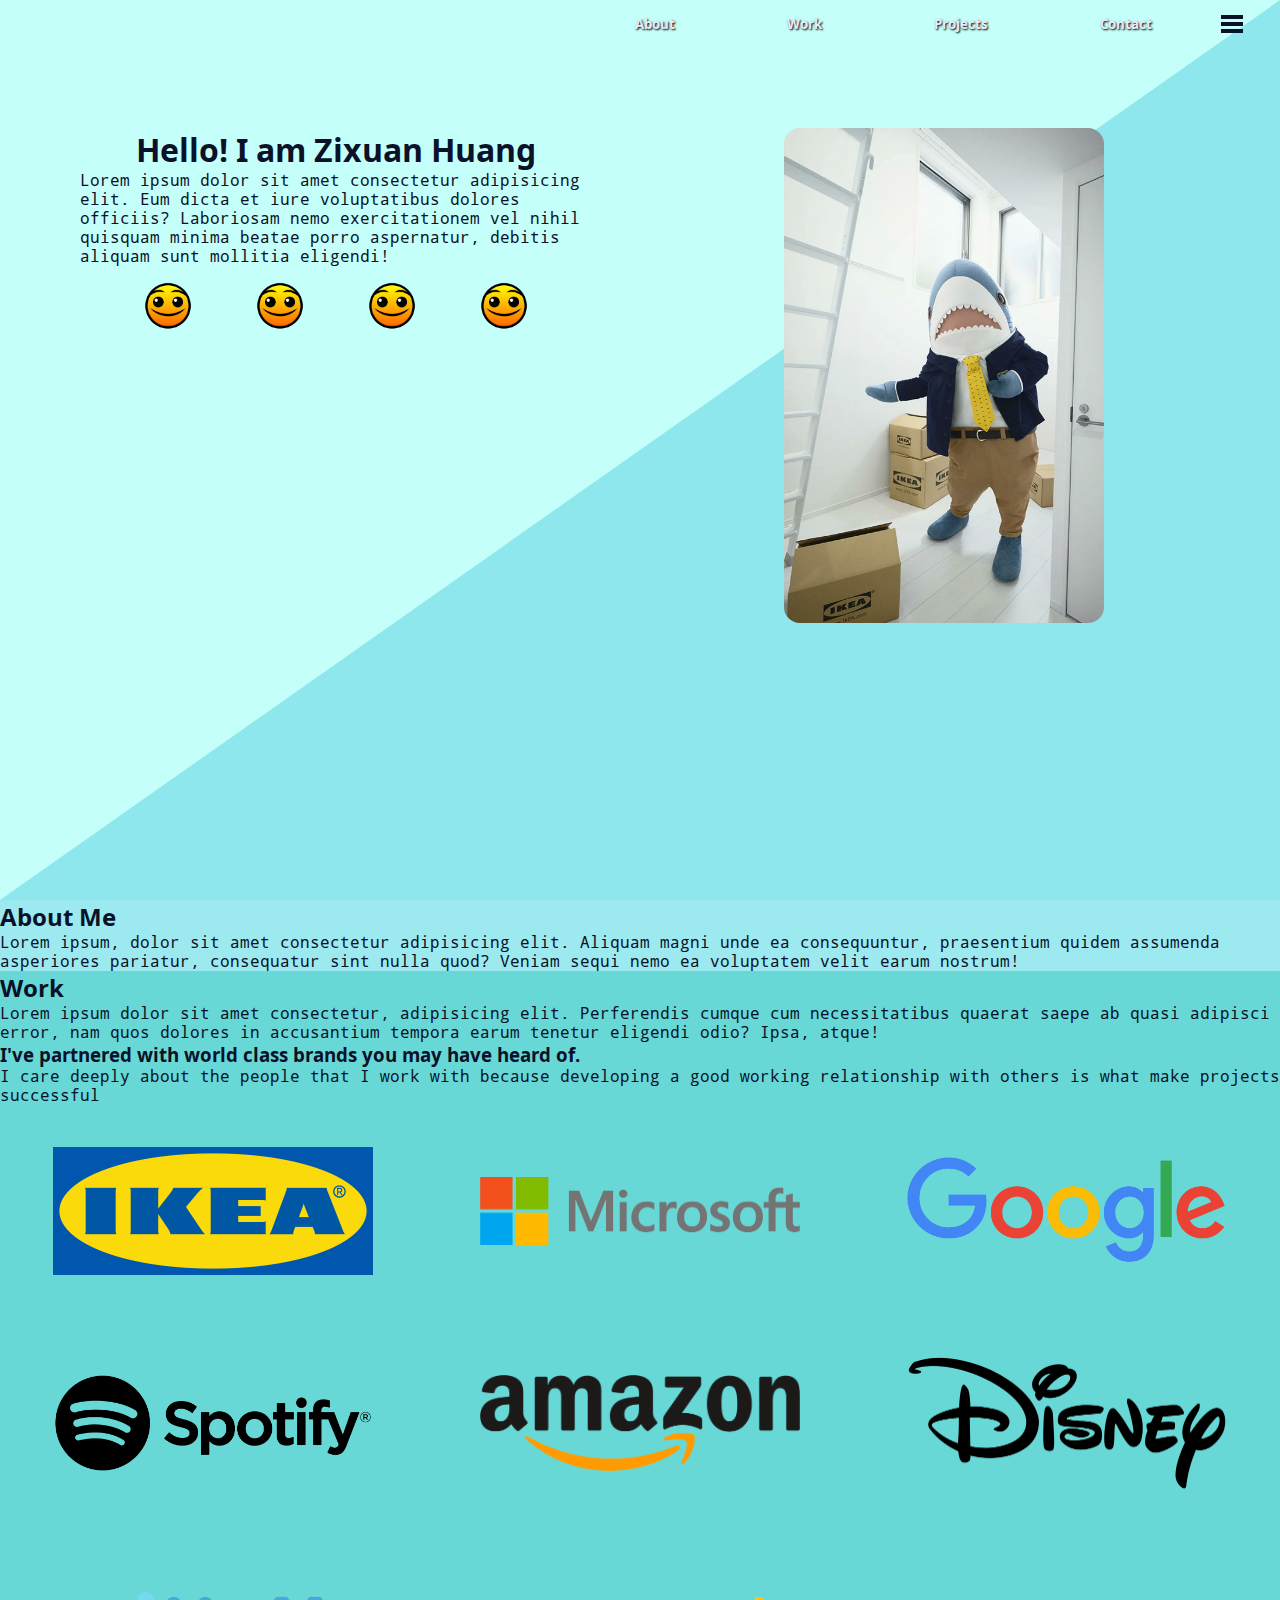
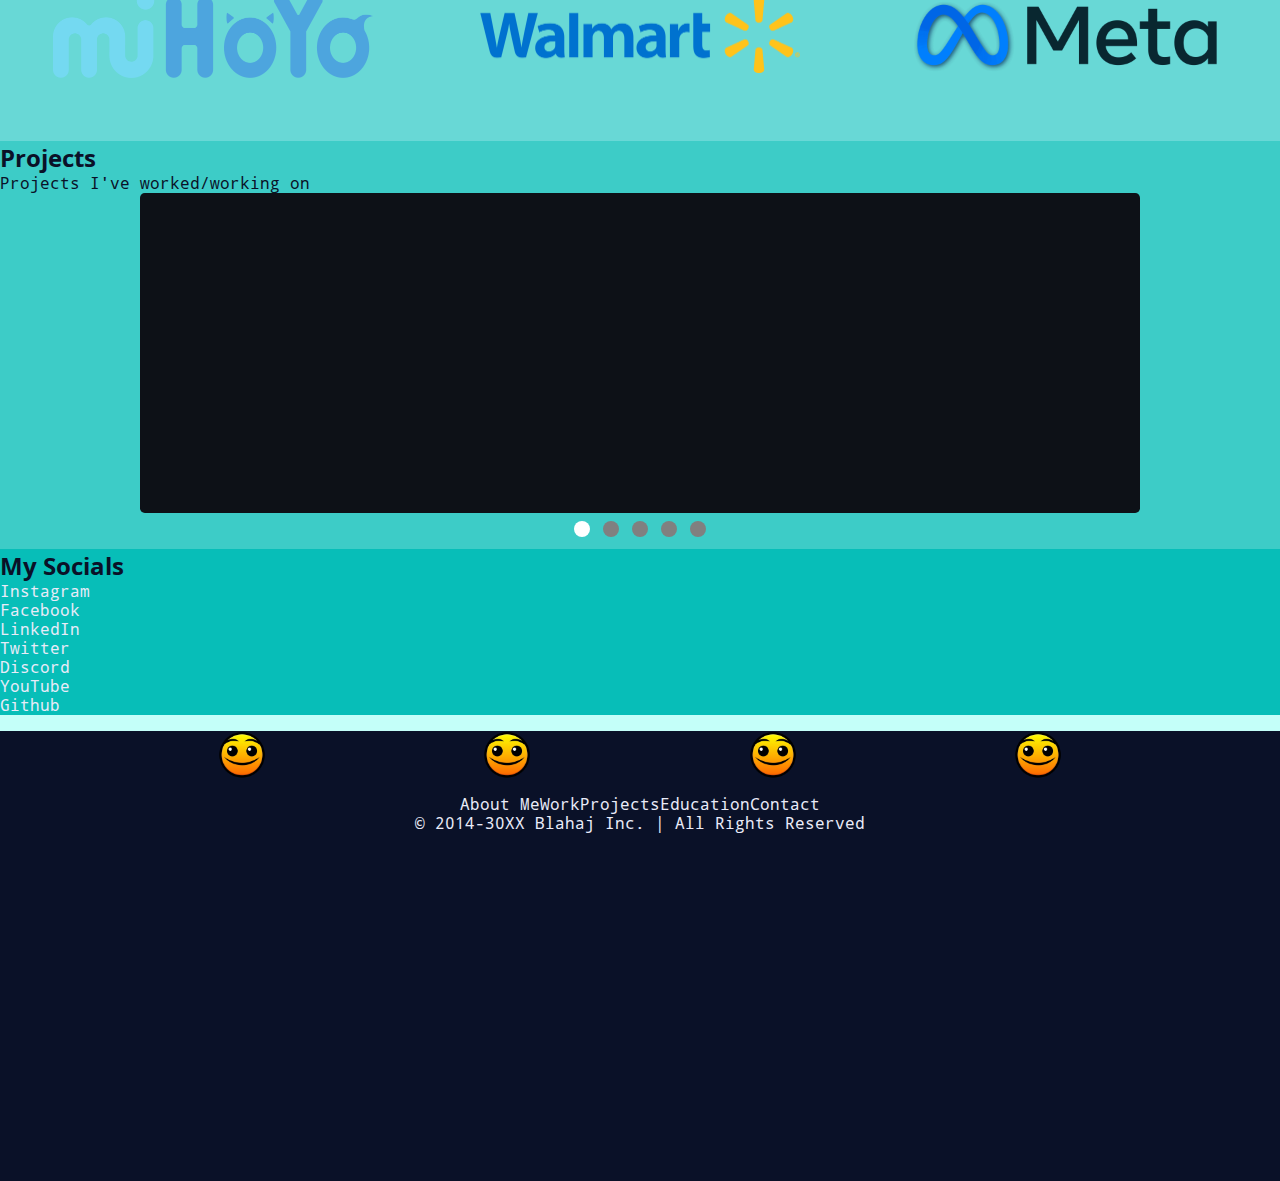
==== index.html @ 92b616e6 "fixed mobile github slider" ====
<!DOCTYPE html>
<html lang="en">
<head>
  <meta charset="UTF-8">
  <meta name="viewport" content="width=device-width, initial-scale=1.0">
  <title>Portfolio</title>
  <link rel="stylesheet" href="style.css">
  <link rel="stylesheet" href="github.css">

</head>

<body>

  <nav class="mobile-menu">

    <a class="active" href="" onclick="return false">Main Page</a>
    <a href="profile.html">About Me</a>
    <a href="">Work</a>
    <a href="projects.html">Projects</a>
    <a href="">Education</a>
    <a href="temporary.html">Contact</a>

  </nav>

  <div class="triangle-container">
  
    <nav>
      <nav class="scroll-nav">
        <button onclick="scrollAbout()">About</button>
        <button onclick="scrollWork()">Work</button>
        <button onclick="scrollProjects()">Projects</button>
        <button onclick="scrollContact()">Contact</button>
      </nav>
    
      <div class="hamburger-container">
        <button class="hamburger">
          <div class="bar"></div>
        </button>
      </div>
   </nav>

  <main>

    <article>

      <section class="start-page">
        <div>      
          <h1 id="test">Hello! I am Zixuan Huang</h1>
          <p>Lorem ipsum dolor sit amet consectetur adipisicing elit. Eum dicta et iure voluptatibus dolores officiis? Laboriosam nemo exercitationem vel nihil quisquam minima beatae porro aspernatur, debitis aliquam sunt mollitia eligendi!</p>

          <ul class="socials-main">
            <li>
              <img src="assets/600x600.png" alt="placeholder">
            </li>
            <li>
              <img src="assets/600x600.png" alt="placeholder">
            </li>
            <li>
              <img src="assets/600x600.png" alt="placeholder">
            </li>
            <li>
              <img src="assets/600x600.png" alt="placeholder">
            </li>
          </ul>

        </div>

        <div>
          <img src="assets/1100x1700.jpg" alt="Me" class="me-photo">
        </div>

      </section>

    </article>

    </div>
    
    <article>

    <section class="about-me-section" id="about">
      <h2>About Me</h2>
      <p>Lorem ipsum, dolor sit amet consectetur adipisicing elit. Aliquam magni unde ea consequuntur, praesentium quidem assumenda asperiores pariatur, consequatur sint nulla quod? Veniam sequi nemo ea voluptatem velit earum nostrum!</p>
    </section>

    <section class="work-section" id="work">
      <div>
        <h2>Work</h2>
        <p>Lorem ipsum dolor sit amet consectetur, adipisicing elit. Perferendis cumque cum necessitatibus quaerat saepe ab quasi adipisci error, nam quos dolores in accusantium tempora earum tenetur eligendi odio? Ipsa, atque!</p>        
      </div>

      <div class="partners">
        <div>
        <h3>I've partnered with world class brands you may have heard of.</h3>
        <p>I care deeply about the people that I work with because developing a good working relationship with others is what make projects successful</p>          
        </div>
        <div class="partner-box">
          <a href=""><img src="assets/partnercompanies/Ikea_logo.svg.png" alt="IKEA"></a>
          <a href=""><img src="assets/partnercompanies/Microsoft_logo_(2012).svg.png" alt="Microsoft"></a>
          <a href=""><img src="assets/partnercompanies/Google_2015_logo.svg.png" alt="Google"></a>
          <a href=""><img src="assets/partnercompanies/Spotify_Logo_CMYK_Black.png" alt="Spotify"></a>
          <a href=""><img src="assets/partnercompanies/amazon-logo-1.png" alt="Amazon"></a>
          <a href=""><img src="assets/partnercompanies/Disney_wordmark.svg.png" alt="Disney"></a>
          <a href=""><img src="assets/partnercompanies/MiHoYo.svg.png" alt="Mihoyo"></a>
          <a href=""><img src="assets/partnercompanies/Walmart_logo.svg.png" alt="Walmart"></a>
          <a href=""><img src="assets/partnercompanies/Meta-Logo.png" alt="Meta"></a>
        </div>
      </div>
    </section>

    <section class="projects-section" id="projects">
      <h2>Projects</h2>
      <p>Projects I've worked/working on</p>

      <div class="carousel-slider">

        <div class="slide">
          <div class="github" github-repository="zushiiz/Hang-man"></div>
        </div>
        <div class="slide">
          <div class="github" github-repository="zushiiz/Projekt-Vecka"></div>
        </div>
        <div class="slide">
          <div class="github" github-repository="zushiiz/Ceaser-Cipher"></div>
        </div>
        <div class="slide">
          <div class="github" github-repository="zushiiz/Portfolio"></div>
        </div>
        <div class="slide">
          <div class="github" github-repository="EbookFoundation/free-programming-books"></div>
        </div>      
      </div>
  
        <div class="dot-container">
          <span class="dot"></span>
          <span class="dot"></span>
          <span class="dot"></span>
          <span class="dot"></span>
          <span class="dot"></span>
        </div>

    </section>

    <section class="socials-section" id="contact">
      <h2>My Socials</h2>
      <ul>
        <li><a href="">Instagram</a></li>
        <li><a href="">Facebook</a></li>
        <li><a href="">LinkedIn</a></li>
        <li><a href="">Twitter</a></li>
        <li><a href="">Discord</a></li>
        <li><a href="">YouTube</a></li>
        <li><a href="">Github</a></li>
      </ul>
    </section>

    </article>

  </main> 

  <footer>

      <ul class="socials-main">
        <li>
          <img src="assets/600x600.png" alt="placeholder">
        </li>
        <li>
          <img src="assets/600x600.png" alt="placeholder">
        </li>
        <li>
          <img src="assets/600x600.png" alt="placeholder">
        </li>
        <li>
          <img src="assets/600x600.png" alt="placeholder">
        </li>
      </ul>

    <div class="footer-links">   
        <a href="">About Me</a>
        <a href="">Work</a>
        <a href="">Projects</a>
        <a href="">Education</a>
        <a id="no-border">Contact</a>
    </div>

    <div>
      <p>© 2014-30XX Blahaj Inc. | All Rights Reserved</p>
    </div>

  </footer>
  
  <script src="script.js" defer></script>
  <script src="github.js" defer></script>

</body>

</html>
---- style.css ----
:root{

  --bg-color: #e9ebf8;
  --primary-text: #0a1128;

  --secondary-text:#e9ebf8;;

  --first-section:#c4fff9;
  --second-section:#9ceaef;
  --third-section:#68d8d6;
  --fourth-section:#3dccc7;
  --fifth-section:#07beb8;

  --footer-color:var(--primary-text);



  --shadow:1px 1px 2px black;

}

@font-face{
  font-family:"nofex";
  src: url(assets/nofex/Nofex.otf);
}

@font-face{
  font-family:"noto-mono";
  src: url(assets/noto-mono/NotoMono-Regular.ttf);
}

@font-face{
  font-family:"noto-sans-bold";
  src: url(assets/noto-sans/NotoSans-Bold.ttf);
}

html{
  font-family:"noto-mono", "Times New Roman", Times, serif;
}

h1, h2, h3{
  font-family:"noto-sans-bold", "Times New Roman", Times, serif;
  margin: 0;
  padding: 0;
}

p{
  margin: 0;
  padding: 0;
}

/*mobile hamburger*/
.mobile-menu{
  position: fixed;
  right: -200%;
  height: 100vh;
  width: 15vw;
  display: block;
  background-color: var(--bg-color);
  padding-top: 20vh;
  transition: 0.4s;
  z-index: 10;

}

.mobile-menu.is-active{
  right: 0;
}

.mobile-menu a{
  display: block;
  margin: 0 auto;
  text-align: center;
  margin-bottom: 1em;
  padding: 1em 3em;
  background-color: var(--primary-text);
  width: 100%;
  max-width: 4rem;

  text-decoration:none;
}

.hamburger-container{
  display: flex;
  justify-content: center;
  align-items: center;
  width: 3rem;
  height: 3rem;
  right: 0;
  z-index: 11;
}

.hamburger{
display: flex;
flex-direction: column;
width: 2.5em;
min-width: 2.5em;
appearance: none;
background: none;
outline: none;
border: none;
cursor: pointer;
align-items: center;
}

.hamburger .bar, .hamburger:after, .hamburger:before{
content: '';
display: block;
width: 100%;
height: 0.3em;
margin: 0.1em;
background-color:var(--primary-text);
transition: 0.4s;
}

.hamburger.is-active:before{
  transform: translateY(0.51em) rotate(-45deg);
}

.hamburger.is-active .bar{
  opacity: 0;
}

.hamburger.is-active:after{
transform: translateY(-0.51em) rotate(45deg);
}
/*endofham*/

body{
  padding:0;
  margin:0;
  background-color: var(--first-section);
  color: var(--primary-text);
}

a{
  color: var(--secondary-text);
  text-decoration: none;
}

ul{
  list-style-type:none;
  margin: 0;
  padding: 0;
}

.socials-main{
  display: flex;
  justify-content: space-evenly;
  width: 100%;
  margin: 1em 0;
  padding: 0;
}

.scroll-nav{
  display:flex;
  flex-direction: row;
  justify-content: space-evenly;
}

.scroll-nav button{
  background: none;
	border: none;
	padding: 0;
	cursor: pointer;
  text-shadow:var(--shadow);
  color: var(--secondary-text);
  font-family:"noto-sans-bold", "Times New Roman", Times, serif;
}

footer div{
  display: flex;
  justify-content: center;
  color: var(--secondary-text);
}

.about-me-section{
  background-color: var(--second-section);
}

.me-photo, .slide img{
  border-radius: 1em;
}

.work-section{
  background-color: var(--third-section);
}

.projects-section{
  background-color: var(--fourth-section);
}

.socials-section{
  background-color: var(--fifth-section);
}

footer{
  height: 50vh;
  background-color:var(--footer-color);
}

.partner-box{
  display: grid;
  grid-template-columns: 1fr 1fr 1fr;
  grid-template-rows: 1fr 1fr 1fr;
  align-items: center;
}

.partner-box a{
  padding: 1em;
}

.partner-box img{
  width: 100%;
}

img{
  display:block;
  width:100%;
  max-width:20rem;
  margin: 0 auto;
}

.socials-main img{
  width: 3rem;
}

/*phone*/
@media only screen and (max-width: 800px) {
  body{
    display: grid;
    grid-template-rows: auto;
  }

  .mobile-menu{
    width: 100%;
  }

  .left, .right{
    display: none;
  }

  article > section{
    padding: 3rem;
    padding-bottom:2rem;
  }

  .hamburger-container{
    position: fixed;
    margin-right: 1rem;
    margin-top: 2rem; 
  }

  .scroll-nav{
    padding: 2em 0 0 1em;
  }

  body nav{
    display: grid;
    grid-template-columns: 80% 20%;
  }

  footer{
    display: flex;
    flex-direction: column;
    justify-content: center;
    padding: 2rem;
    height: auto;
  }

  footer p{
    font-size: 0.8em;
    text-align: center;
  }

  .footer-links{
    margin:1em 0 3em 0;
    display: flex;
    justify-content: center;
    flex-wrap: wrap;
    max-width: 98vw;
  }

  .footer-links a{
    padding: 0.5em 1em;
    border-right: 1px solid var(--secondary-text);
  }

  #no-border{
    border: none;
  }
}

/*desktop*/
@media only screen and (min-width: 800px){

  .triangle-container > nav{
    display: flex;
    justify-content: flex-end;
  }
  
  nav button{
    margin: 0 3.5rem;
  }

  .hamburger-container{
    margin-right:1.5rem;;
  }

  .start-page{
    display: grid;
    grid-template-columns: 1fr 1fr;
    padding: 2rem;
    overflow: hidden;
  }

  .start-page > div{
    display: flex;
    flex-direction: column;
    align-items: center;
    z-index: 2;
    padding: 3em;
  }

  .triangle-container{
    height: 100vh;
  }
  
  .triangle-container::after{
    z-index: -1;
    content: '';
    position: absolute;
    left: 0;
    top: 0;
    width:100%;
    height: 100vh;

    background-color:#8DE7ED;
    clip-path: polygon(100% 0, 100% 100%, 0 100%);
  }
  
}

/* carousel stuff*/
.carousel-slider{
  max-width: 1000px;
  position: relative;
  margin: auto;
  overflow: hidden;
}

.carousel-slider *{
  box-sizing: border-box;
}

.slide{
  display: none;
  transition: opacity 0.5 ease;
  
}

.carousel-slider img {
  vertical-align: middle;
}

.slider-text{
  color: #f2f2f2;
  font-size: 15px;
  padding: 8px 12px;
  position: absolute;
  bottom: 8px;
  width: 100%;
  text-align: center;
}

.dot-container{
  text-align: center;
}

.dot{
  cursor: pointer;
  height: 1rem;
  width: 1rem;
  margin: 0.5rem 0.1rem;
  background-color: gray;
  border-radius: 50%;
  display: inline-block;
}

.active{
  background-color: white;
}
---- github.css ----
.github {

  height: 20rem;

  display: grid;
  grid-template-columns: 1fr 1fr;
  grid-template-rows: 1fr 1fr 4rem;

  background-color: #0d1117;
  color: #e6edf3;
  
  padding: 1rem;
  border-radius: 0.3rem;
}

.github a {
  text-decoration: none;
  color: inherit;
  grid-column: 2;
}

.github svg {
  fill: currentColor;

  margin: 0 0.2rem 0 1rem;
}

.popularity{
  grid-row: 3;
  grid-column: 2;

  display: flex;
  flex-wrap: wrap;
  justify-content: center;
  align-items: center;
}

.information{
  grid-row: 3;
  grid-column: 1;

  display: grid;
  grid-template-columns: 1fr 1fr;
  grid-template-rows: 1fr 1fr;
}

.information svg{
  grid-row:2;
  grid-column: 2;
}

.information p{
  grid-column: 1;
}


.description{
  grid-row: 2;
  grid-column: 1 / span 2;
  margin: 1rem 0;
}

.user{
  grid-column: 1 / span 2;
  display: grid;
  grid-template-columns: 1fr 1fr;
}

.github img {
  min-width: 4rem;
  max-width: 7rem;
  border-radius: 100px;

  object-fit: contain;

  grid-row: 1 / span 2;
  display: block;
  align-self: center;
}
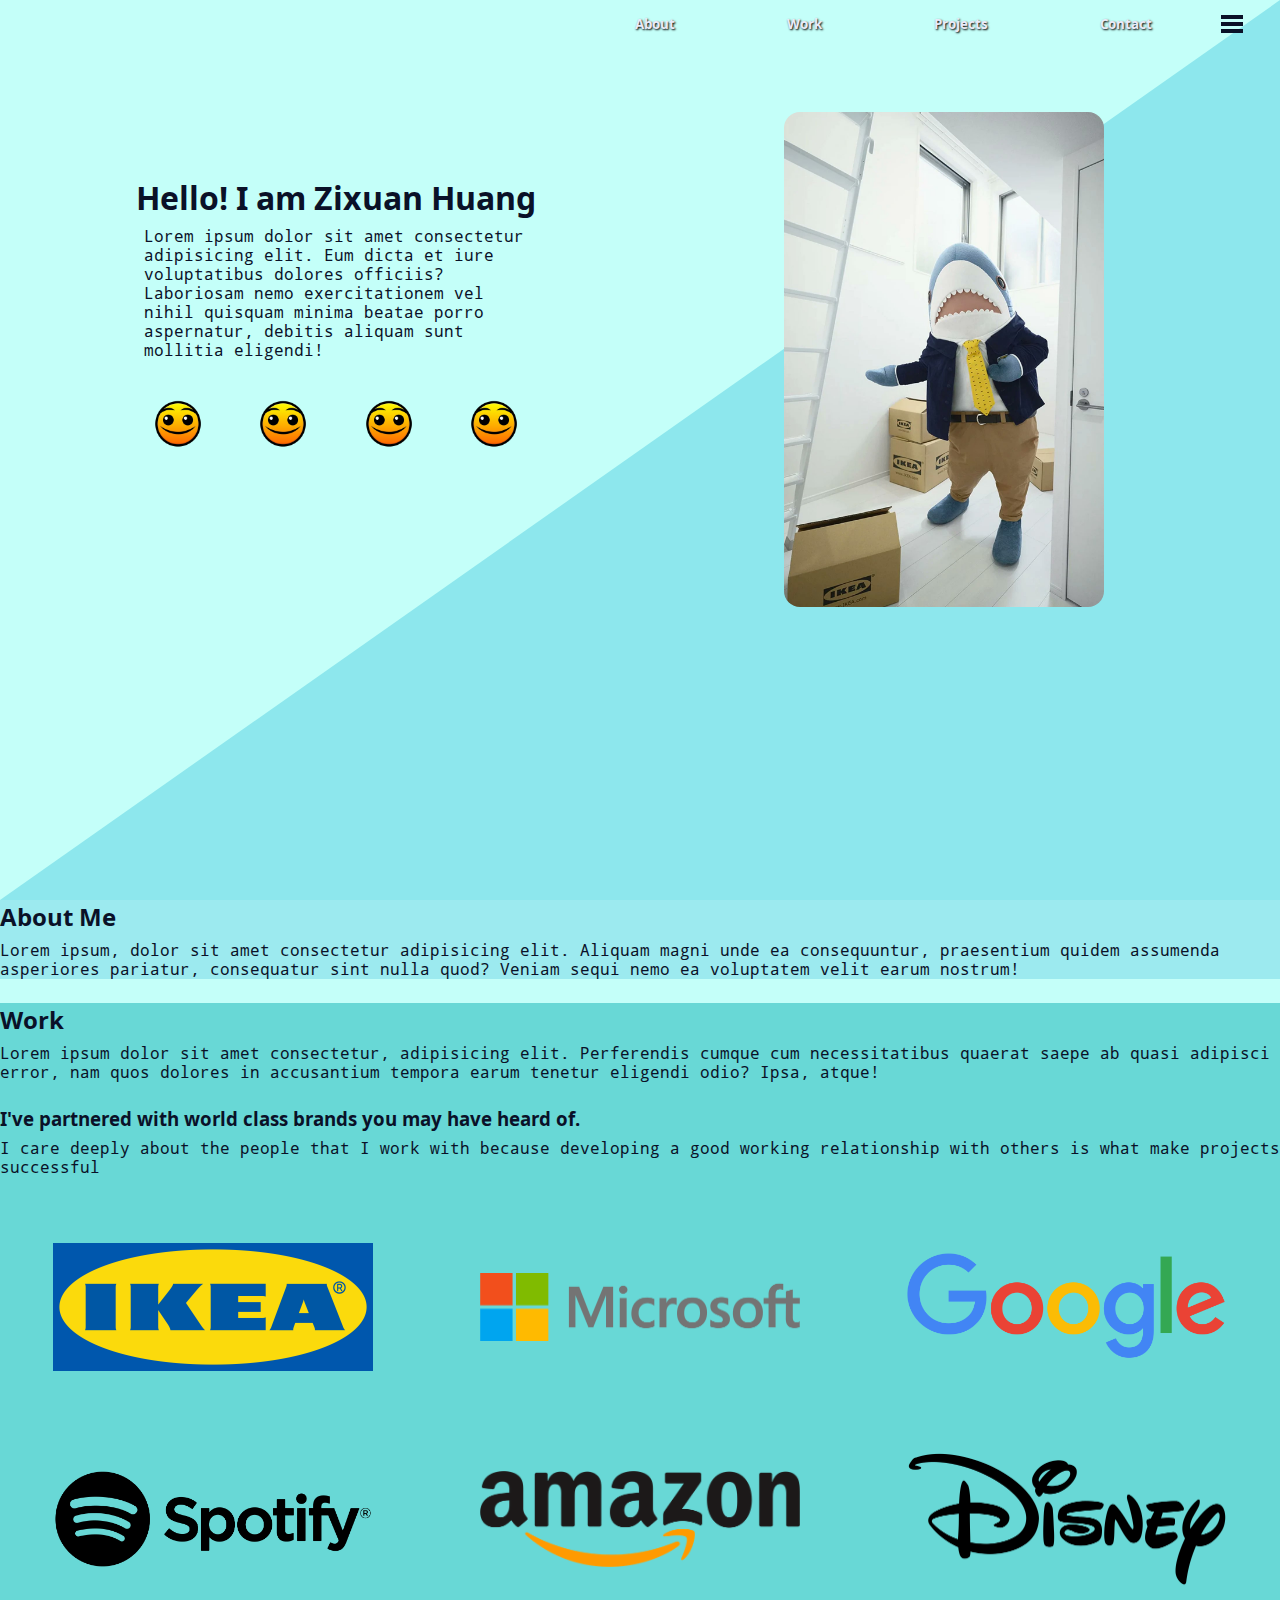
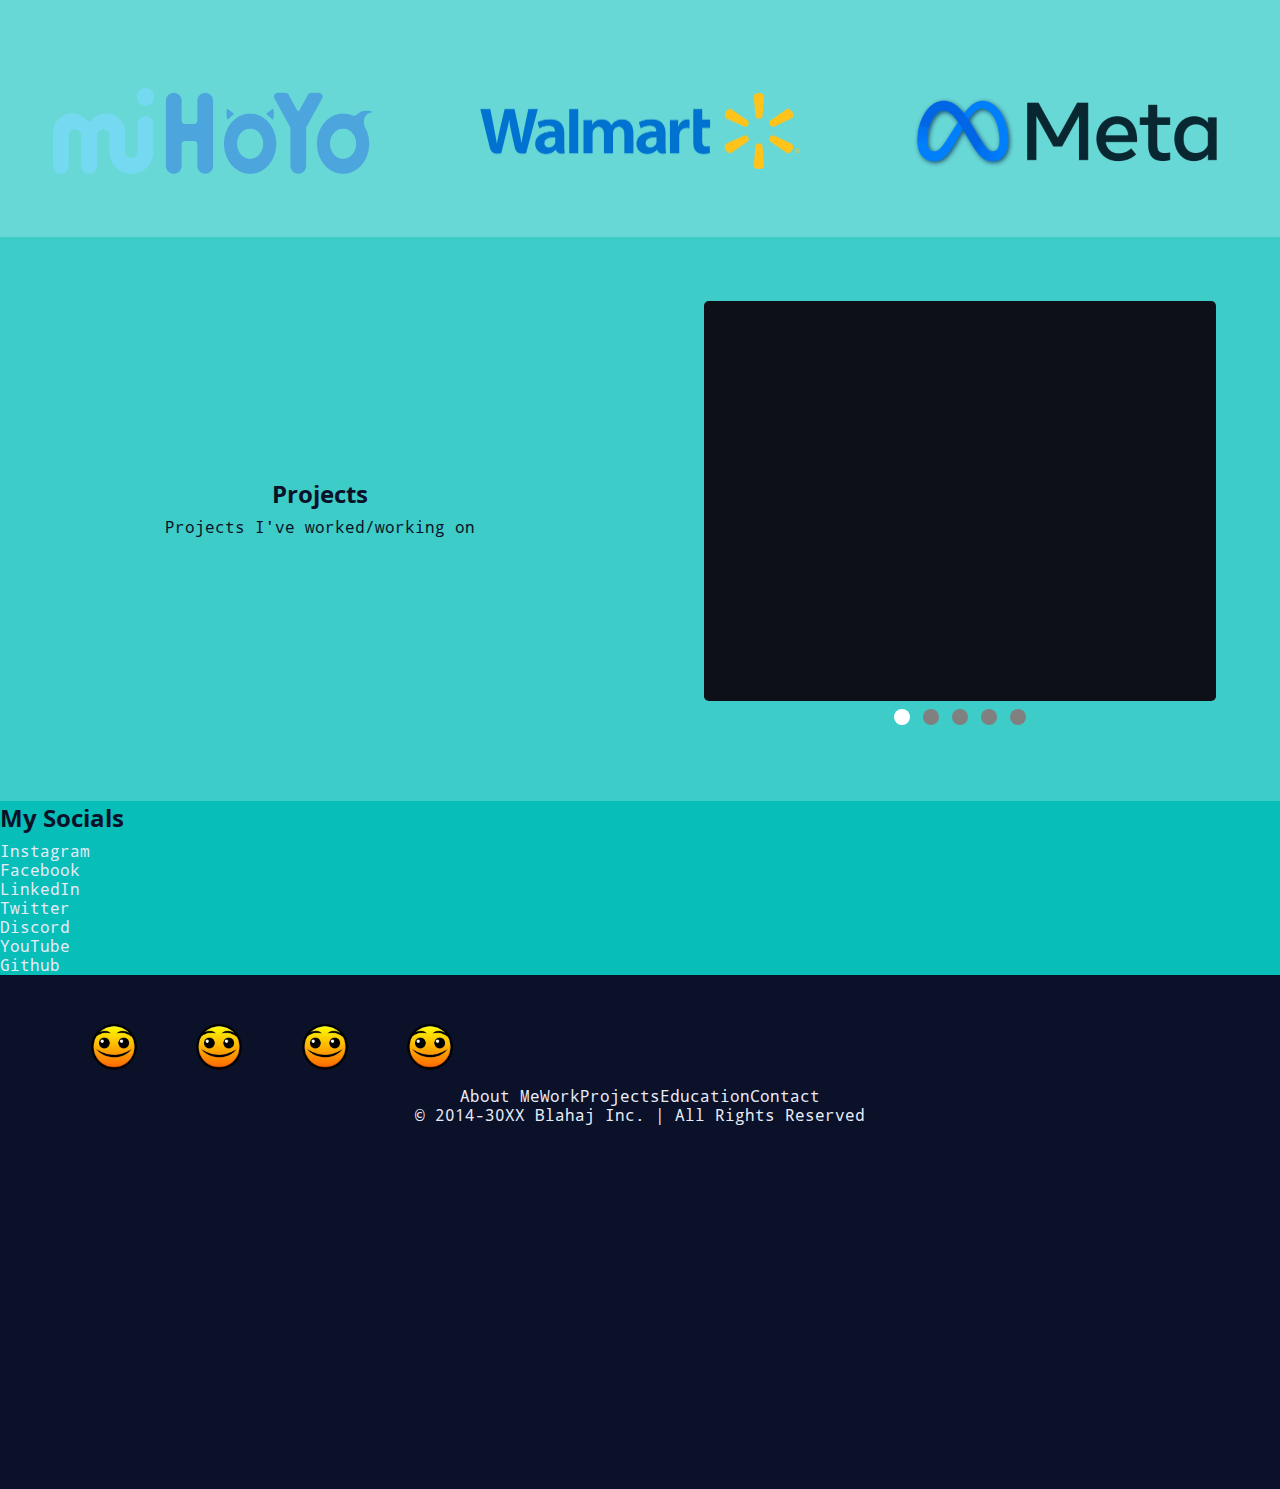
==== commit 55ff2bea: "finished github slider" ====
--- a/index.html
+++ b/index.html
@@ -62,12 +62,9 @@
               <img src="assets/600x600.png" alt="placeholder">
             </li>
           </ul>
-
         </div>
 
-        <div>
           <img src="assets/1100x1700.jpg" alt="Me" class="me-photo">
-        </div>
 
       </section>
 
@@ -108,27 +105,31 @@
     </section>
 
     <section class="projects-section" id="projects">
+
+      <div class="projects-text">
       <h2>Projects</h2>
       <p>Projects I've worked/working on</p>
+      </div>
 
+      <div>
       <div class="carousel-slider">
 
-        <div class="slide">
-          <div class="github" github-repository="zushiiz/Hang-man"></div>
+          <div class="slide">
+            <div class="github" github-repository="zushiiz/Hang-man"></div>
+          </div>
+          <div class="slide">
+            <div class="github" github-repository="zushiiz/Project-Copy-Cat"></div>
+          </div>
+          <div class="slide">
+            <div class="github" github-repository="zushiiz/Projekt-Vecka"></div>
+          </div>
+          <div class="slide">
+            <div class="github" github-repository="zushiiz/Portfolio"></div>
+          </div>
+          <div class="slide">
+            <div class="github" github-repository="zushiiz/Ceaser-Cipher"></div>
+          </div>      
         </div>
-        <div class="slide">
-          <div class="github" github-repository="zushiiz/Projekt-Vecka"></div>
-        </div>
-        <div class="slide">
-          <div class="github" github-repository="zushiiz/Ceaser-Cipher"></div>
-        </div>
-        <div class="slide">
-          <div class="github" github-repository="zushiiz/Portfolio"></div>
-        </div>
-        <div class="slide">
-          <div class="github" github-repository="EbookFoundation/free-programming-books"></div>
-        </div>      
-      </div>
   
         <div class="dot-container">
           <span class="dot"></span>
@@ -137,6 +138,7 @@
           <span class="dot"></span>
           <span class="dot"></span>
         </div>
+      </div>
 
     </section>
 
--- a/style.css
+++ b/style.css
@@ -41,11 +41,13 @@
 h1, h2, h3{
   font-family:"noto-sans-bold", "Times New Roman", Times, serif;
   margin: 0;
+  margin-bottom: 0.5rem;
   padding: 0;
 }
 
 p{
   margin: 0;
+  margin-bottom: 1.5rem;
   padding: 0;
 }
 
@@ -148,6 +150,7 @@
   display: flex;
   justify-content: space-evenly;
   width: 100%;
+  max-width: 30rem;
   margin: 1em 0;
   padding: 0;
 }
@@ -197,6 +200,7 @@
 footer{
   height: 50vh;
   background-color:var(--footer-color);
+  padding: 2rem;
 }
 
 .partner-box{
@@ -241,7 +245,7 @@
   }
 
   article > section{
-    padding: 3rem;
+    padding:3rem;
     padding-bottom:2rem;
   }
 
@@ -264,7 +268,6 @@
     display: flex;
     flex-direction: column;
     justify-content: center;
-    padding: 2rem;
     height: auto;
   }
 
@@ -294,6 +297,10 @@
 /*desktop*/
 @media only screen and (min-width: 800px){
 
+  .triangle-container{
+    overflow: hidden;
+  }
+
   .triangle-container > nav{
     display: flex;
     justify-content: flex-end;
@@ -310,7 +317,7 @@
   .start-page{
     display: grid;
     grid-template-columns: 1fr 1fr;
-    padding: 2rem;
+    padding: 4rem 2rem;
     overflow: hidden;
   }
 
@@ -319,7 +326,11 @@
     flex-direction: column;
     align-items: center;
     z-index: 2;
-    padding: 3em;
+    padding: 4rem;
+  }
+
+  .start-page p{
+    padding:0 10%;
   }
 
   .triangle-container{
@@ -339,6 +350,23 @@
     clip-path: polygon(100% 0, 100% 100%, 0 100%);
   }
   
+  .projects-section > div{
+    padding: 4rem;
+    align-items: center;
+    justify-content: center;
+  }
+
+  .projects-section{
+    display: grid;
+    grid-template-columns: 1fr 1fr;
+  }
+
+  .projects-text{
+    display: flex;
+    flex-direction: column;
+    justify-content: center;
+  }
+
 }
 
 /* carousel stuff*/
--- a/github.css
+++ b/github.css
@@ -1,79 +1,157 @@
-.github {
-
-  height: 20rem;
-
-  display: grid;
-  grid-template-columns: 1fr 1fr;
-  grid-template-rows: 1fr 1fr 4rem;
-
-  background-color: #0d1117;
-  color: #e6edf3;
-  
-  padding: 1rem;
-  border-radius: 0.3rem;
-}
-
-.github a {
-  text-decoration: none;
-  color: inherit;
-  grid-column: 2;
-}
-
 .github svg {
   fill: currentColor;
 
   margin: 0 0.2rem 0 1rem;
 }
 
-.popularity{
-  grid-row: 3;
-  grid-column: 2;
+/*phone*/
+@media only screen and (max-width: 800px){
+  .github {
+    height: 20rem;
 
-  display: flex;
-  flex-wrap: wrap;
-  justify-content: center;
-  align-items: center;
+    display: grid;
+    grid-template-columns: 1fr 1fr;
+    grid-template-rows: 1fr 1fr 4rem;
+
+    background-color: #0d1117;
+    color: #e6edf3;
+    
+    padding: 1rem;
+    border-radius: 0.3rem;
+  }
+
+  .information p, .github h3, .user p{
+    margin: 0;
+  }
+
+  .github a {
+    text-decoration: none;
+    color: inherit;
+    grid-column: 2;
+  }
+
+  .popularity{
+    grid-row: 3;
+    grid-column: 2;
+
+    display: flex;
+    flex-wrap: wrap;
+    justify-content: center;
+    align-items: center;
+  }
+
+  .popularity p{
+    margin:0;
+  }
+
+  .information{
+    grid-row: 3;
+    grid-column: 1;
+
+    display: grid;
+    grid-template-columns: 1fr 1fr;
+    grid-template-rows: 1fr 1fr;
+  }
+
+  .information svg{
+    grid-row:2;
+    grid-column: 2;
+  }
+
+  .information p{
+    grid-column: 1;
+  }
+
+  .description{
+    grid-row: 2;
+    grid-column: 1 / span 2;
+    margin: 1rem 0;
+  }
+
+  .user{
+    grid-column: 1 / span 2;
+    display: grid;
+    grid-template-columns: 1fr 1fr;
+  }
+
+  .user h3{
+    margin-top: 2rem;
+  }
+
+  .github img {
+    min-width: 4rem;
+    max-width: 7rem;
+    border-radius: 100px;
+
+    object-fit: contain;
+
+    grid-row: 1 / span 2;
+    display: block;
+    align-self: center;
+  }  
 }
 
-.information{
-  grid-row: 3;
-  grid-column: 1;
+/*desktop*/
+@media only screen and (min-width: 800px){
 
-  display: grid;
-  grid-template-columns: 1fr 1fr;
-  grid-template-rows: 1fr 1fr;
-}
+  .github {
+    height: 25rem;
+    width: 100%;
 
-.information svg{
-  grid-row:2;
-  grid-column: 2;
-}
+    display: grid;
+    grid-template-columns: 1fr 6rem;
+    grid-template-rows: 8rem 1fr 2rem 2rem;
 
-.information p{
-  grid-column: 1;
-}
+    background-color: #0d1117;
+    color: #e6edf3;
+    
+    padding: 1rem;
+    border-radius: 0.3rem;
+  }
 
+  .github img {
+    max-width: 6rem;
+    border-radius: 100px;
 
-.description{
-  grid-row: 2;
-  grid-column: 1 / span 2;
-  margin: 1rem 0;
-}
+    object-fit: contain;
 
-.user{
-  grid-column: 1 / span 2;
-  display: grid;
-  grid-template-columns: 1fr 1fr;
-}
+    display: block;
+    align-self: center;
+    margin: 0;
+  }  
 
-.github img {
-  min-width: 4rem;
-  max-width: 7rem;
-  border-radius: 100px;
+  .user{
+    display: grid;
+    grid-template-columns: 7rem 1fr;
+    grid-template-rows: 1fr 2rem;
 
-  object-fit: contain;
+    align-items: center;
+  }
 
-  grid-row: 1 / span 2;
-  display: block;
-  align-self: center;
+  .github p, .github{
+    margin: 0;
+  }
+
+  .information{
+    grid-column: 1;
+    grid-row: 4;
+
+    display: flex;
+    align-items: center;
+  }
+
+  .popularity{
+    grid-column:2;
+    grid-row:1;
+
+    display: flex;
+  }
+
+  .description{
+    grid-column: 1;
+  }
+
+  .github h3{
+    font-size: 2rem;
+  }
 }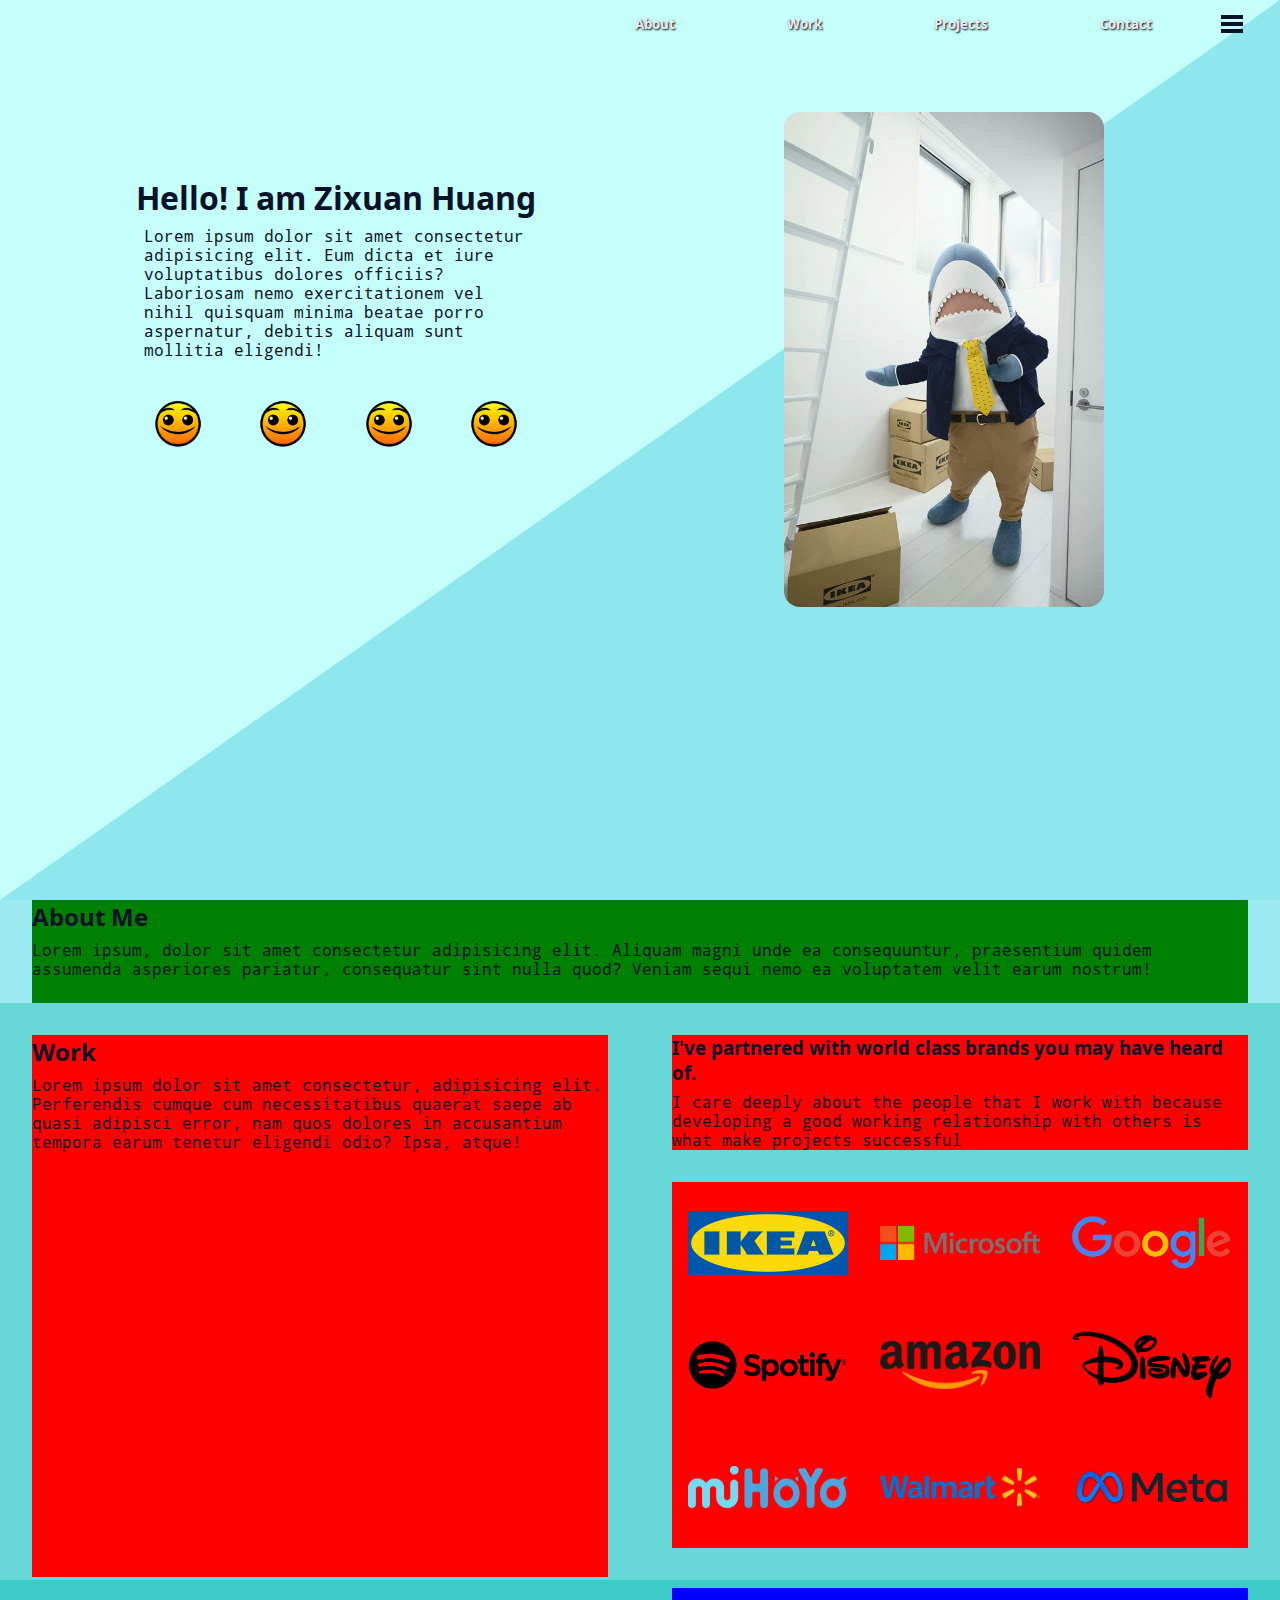
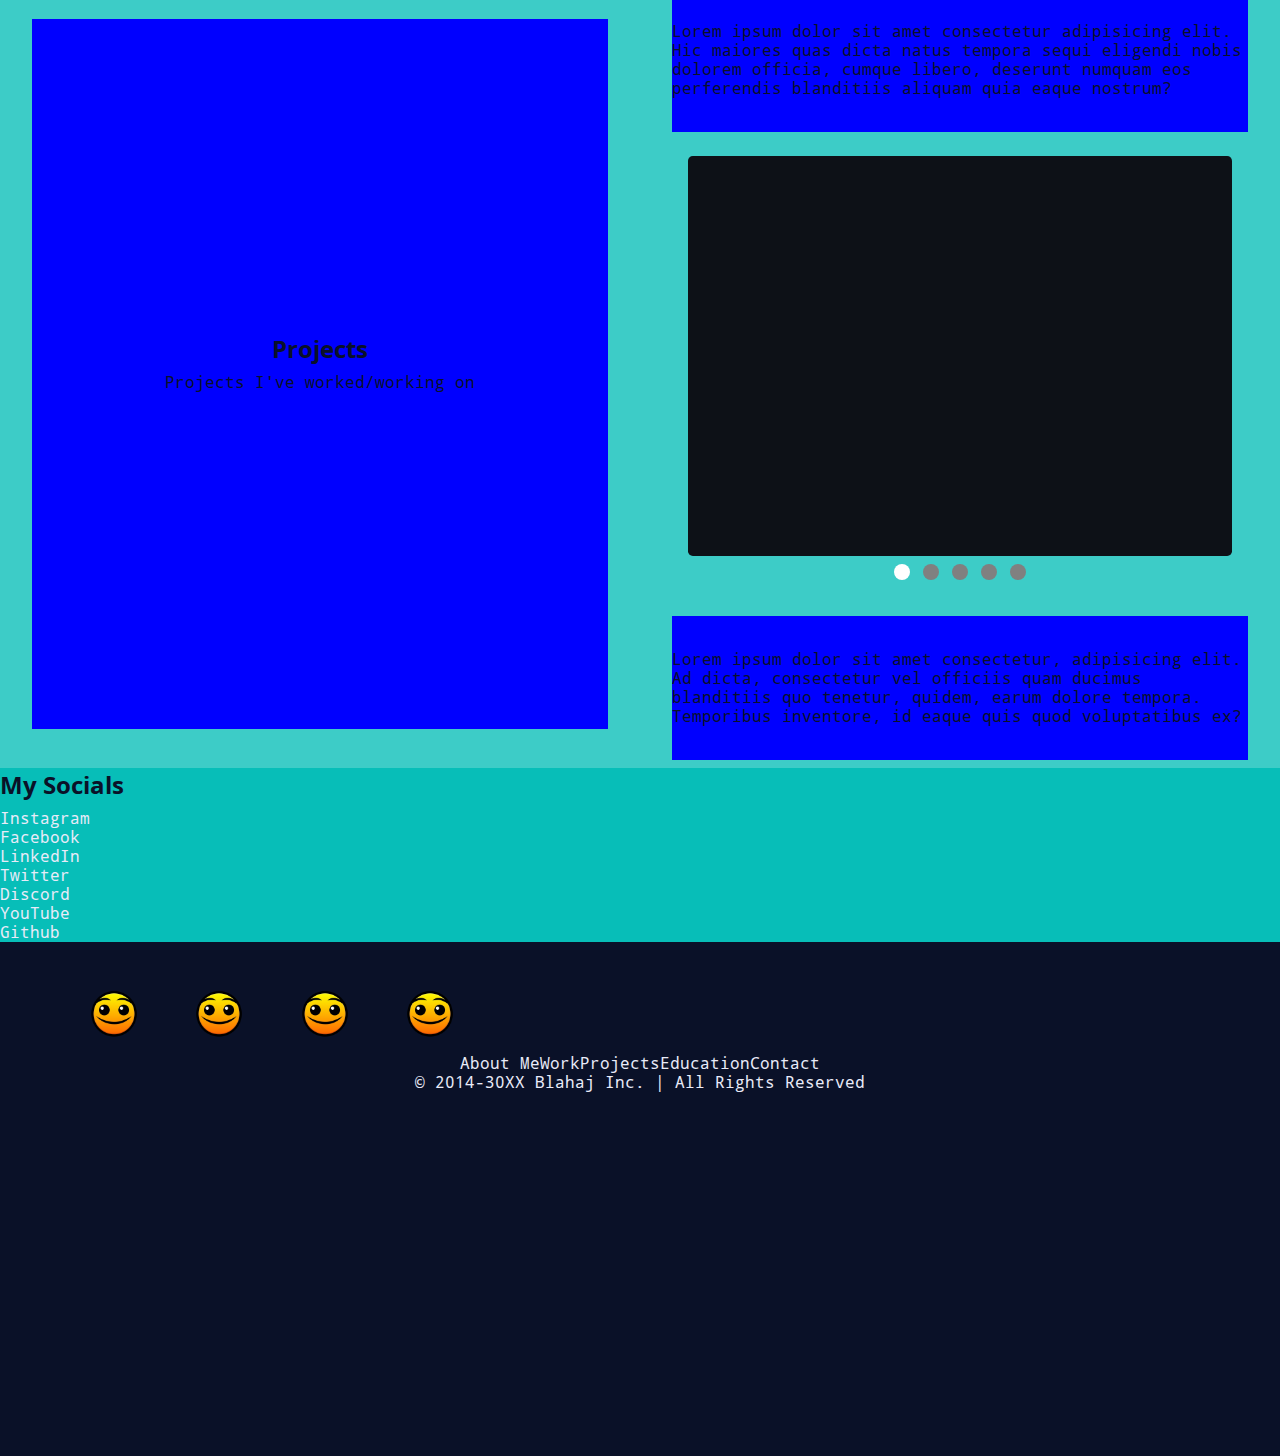
==== commit 33f6c080: "new layout" ====
--- a/index.html
+++ b/index.html
@@ -75,18 +75,21 @@
     <article>
 
     <section class="about-me-section" id="about">
+      <div>
       <h2>About Me</h2>
       <p>Lorem ipsum, dolor sit amet consectetur adipisicing elit. Aliquam magni unde ea consequuntur, praesentium quidem assumenda asperiores pariatur, consequatur sint nulla quod? Veniam sequi nemo ea voluptatem velit earum nostrum!</p>
+      </div>
     </section>
 
     <section class="work-section" id="work">
-      <div>
+
+      <div class="work-text">
         <h2>Work</h2>
         <p>Lorem ipsum dolor sit amet consectetur, adipisicing elit. Perferendis cumque cum necessitatibus quaerat saepe ab quasi adipisci error, nam quos dolores in accusantium tempora earum tenetur eligendi odio? Ipsa, atque!</p>        
       </div>
 
       <div class="partners">
-        <div>
+        <div class="partner-text">
         <h3>I've partnered with world class brands you may have heard of.</h3>
         <p>I care deeply about the people that I work with because developing a good working relationship with others is what make projects successful</p>          
         </div>
@@ -111,7 +114,10 @@
       <p>Projects I've worked/working on</p>
       </div>
 
-      <div>
+      <p class="desktop-box">Lorem ipsum dolor sit amet consectetur adipisicing elit. Hic maiores quas dicta natus tempora sequi eligendi nobis dolorem officia, cumque libero, deserunt numquam eos perferendis blanditiis aliquam quia eaque nostrum?</p>
+
+      <div class="sliders-dots">
+        
       <div class="carousel-slider">
 
           <div class="slide">
@@ -139,6 +145,8 @@
           <span class="dot"></span>
         </div>
       </div>
+
+      <p class="desktop-box">Lorem ipsum dolor sit amet consectetur, adipisicing elit. Ad dicta, consectetur vel officiis quam ducimus blanditiis quo tenetur, quidem, earum dolore tempora. Temporibus inventore, id eaque quis quod voluptatibus ex?</p>
 
     </section>
 
@@ -195,4 +203,4 @@
 
 </body>
 
-</html>+</html>
--- a/style.css
+++ b/style.css
@@ -236,12 +236,12 @@
     grid-template-rows: auto;
   }
 
+  .desktop-box{
+    display: none;
+  }
+
   .mobile-menu{
     width: 100%;
-  }
-
-  .left, .right{
-    display: none;
   }
 
   article > section{
@@ -349,22 +349,82 @@
     background-color:#8DE7ED;
     clip-path: polygon(100% 0, 100% 100%, 0 100%);
   }
-  
-  .projects-section > div{
-    padding: 4rem;
-    align-items: center;
-    justify-content: center;
-  }
 
   .projects-section{
     display: grid;
     grid-template-columns: 1fr 1fr;
+    grid-template-rows: 10rem 1fr 10rem;
   }
 
   .projects-text{
+    height: 90%;
+    width: 90%;
+
     display: flex;
     flex-direction: column;
     justify-content: center;
+    align-items: center;
+    grid-column: 1;
+    grid-row: 1 / span 3;
+
+    background-color: blue;
+
+    margin: auto;
+  }
+
+  .projects-section > p {
+    height: 90%;
+    width: 90%;
+
+    display: flex;
+    flex-direction: column;
+    justify-content: center;
+    align-items: center;
+    
+    background-color: blue;
+
+    margin: auto;
+  }
+
+  .sliders-dots{
+    margin: 1rem 3rem;
+  }
+
+  .work-section{
+    display: grid;
+    grid-template-columns: 1fr 1fr;
+  }
+
+  .work-text{
+    height: 94%;
+    width: 90%;
+    margin: 2rem auto 0 auto;
+
+    background-color: red;
+  }
+
+  .partner-text, .partner-box{
+    width: 90%;
+
+    margin: 2rem auto;
+
+    background-color: red;
+  }
+
+  .partner-text p {
+    margin: 0;
+  }
+
+  .about-me-section{
+    display: flex;
+    align-items: center;
+    justify-content: center;
+    flex-direction: column;
+  }
+
+  .about-me-section div{
+    width: 95%;
+    background-color: green;
   }
 
 }
@@ -381,9 +441,8 @@
   box-sizing: border-box;
 }
 
-.slide{
+.slide-1, .slide-2, .slide-3{
   display: none;
-  transition: opacity 0.5 ease;
   
 }
 
--- a/github.css
+++ b/github.css
@@ -123,7 +123,7 @@
   .user{
     display: grid;
     grid-template-columns: 7rem 1fr;
-    grid-template-rows: 1fr 2rem;
+    grid-template-rows: 6rem 2rem;
 
     align-items: center;
   }
@@ -153,5 +153,6 @@
 
   .github h3{
     font-size: 2rem;
+    margin: 0;
   }
 }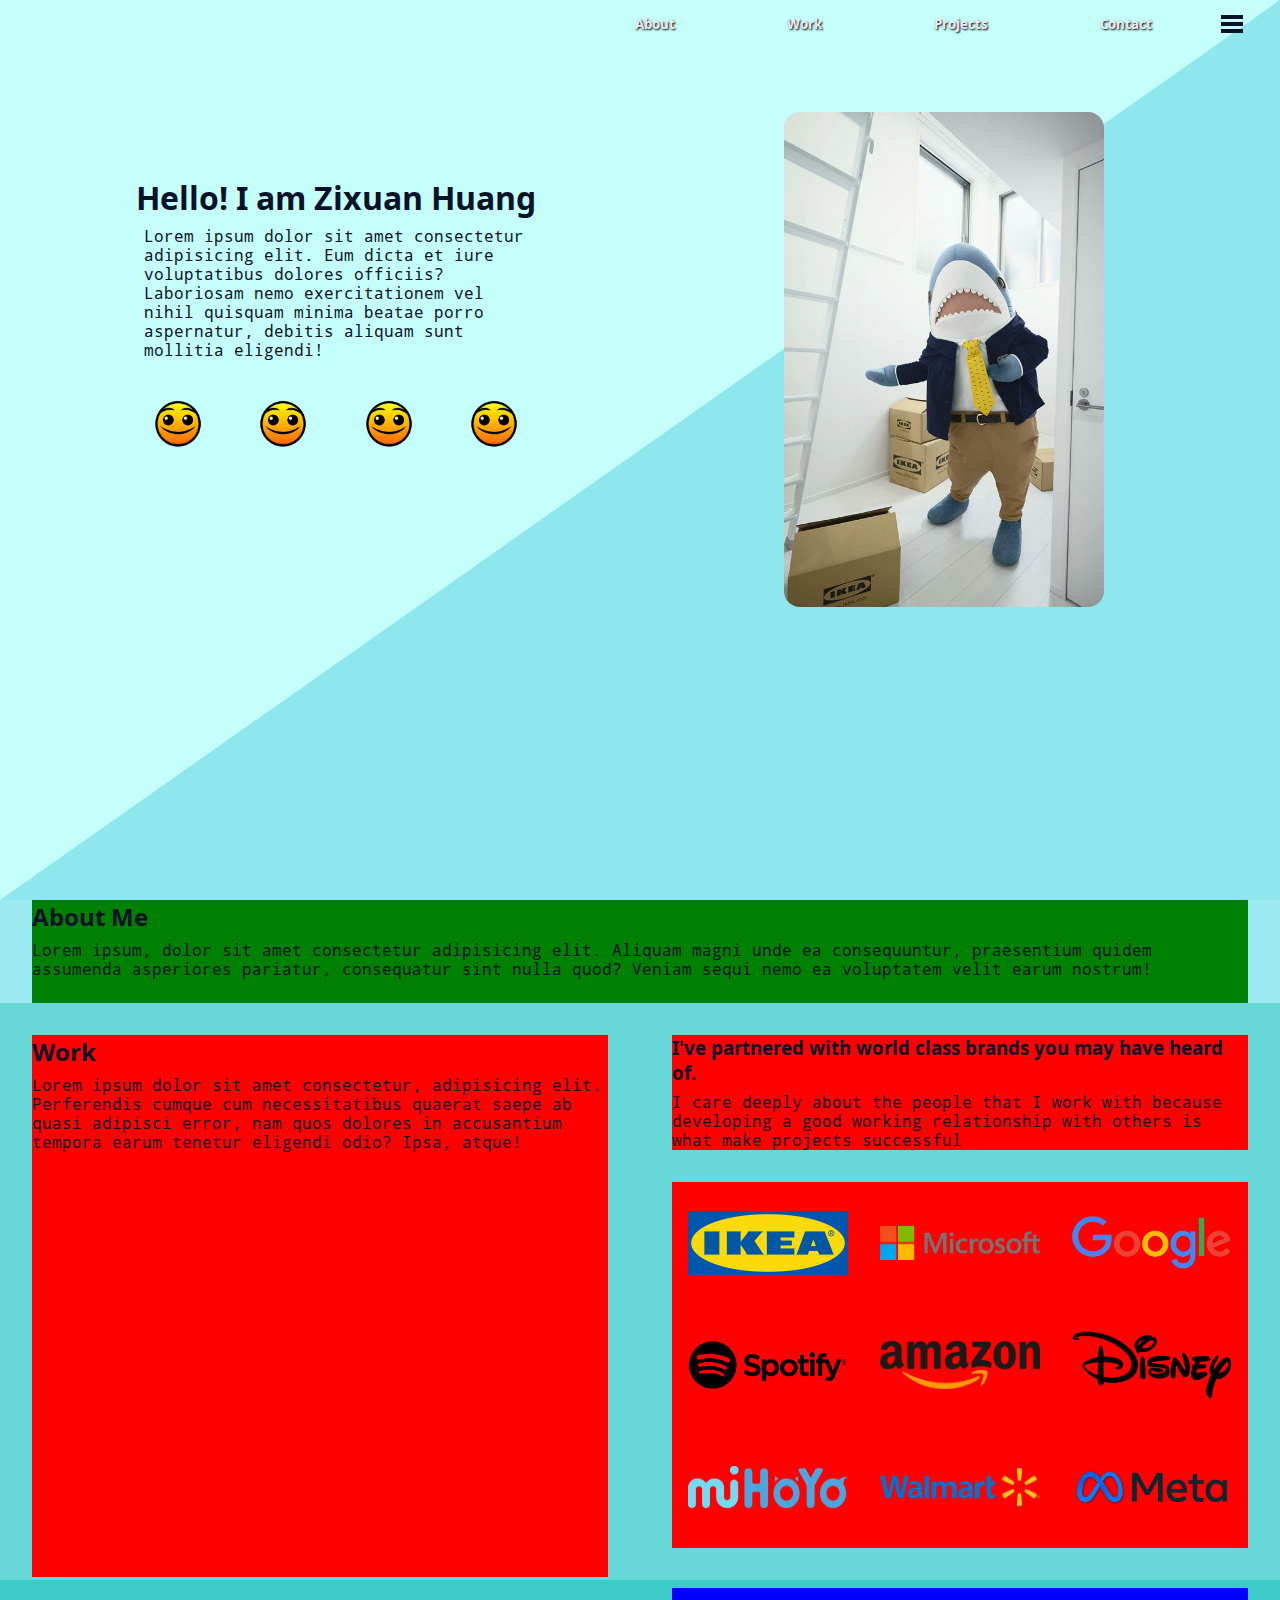
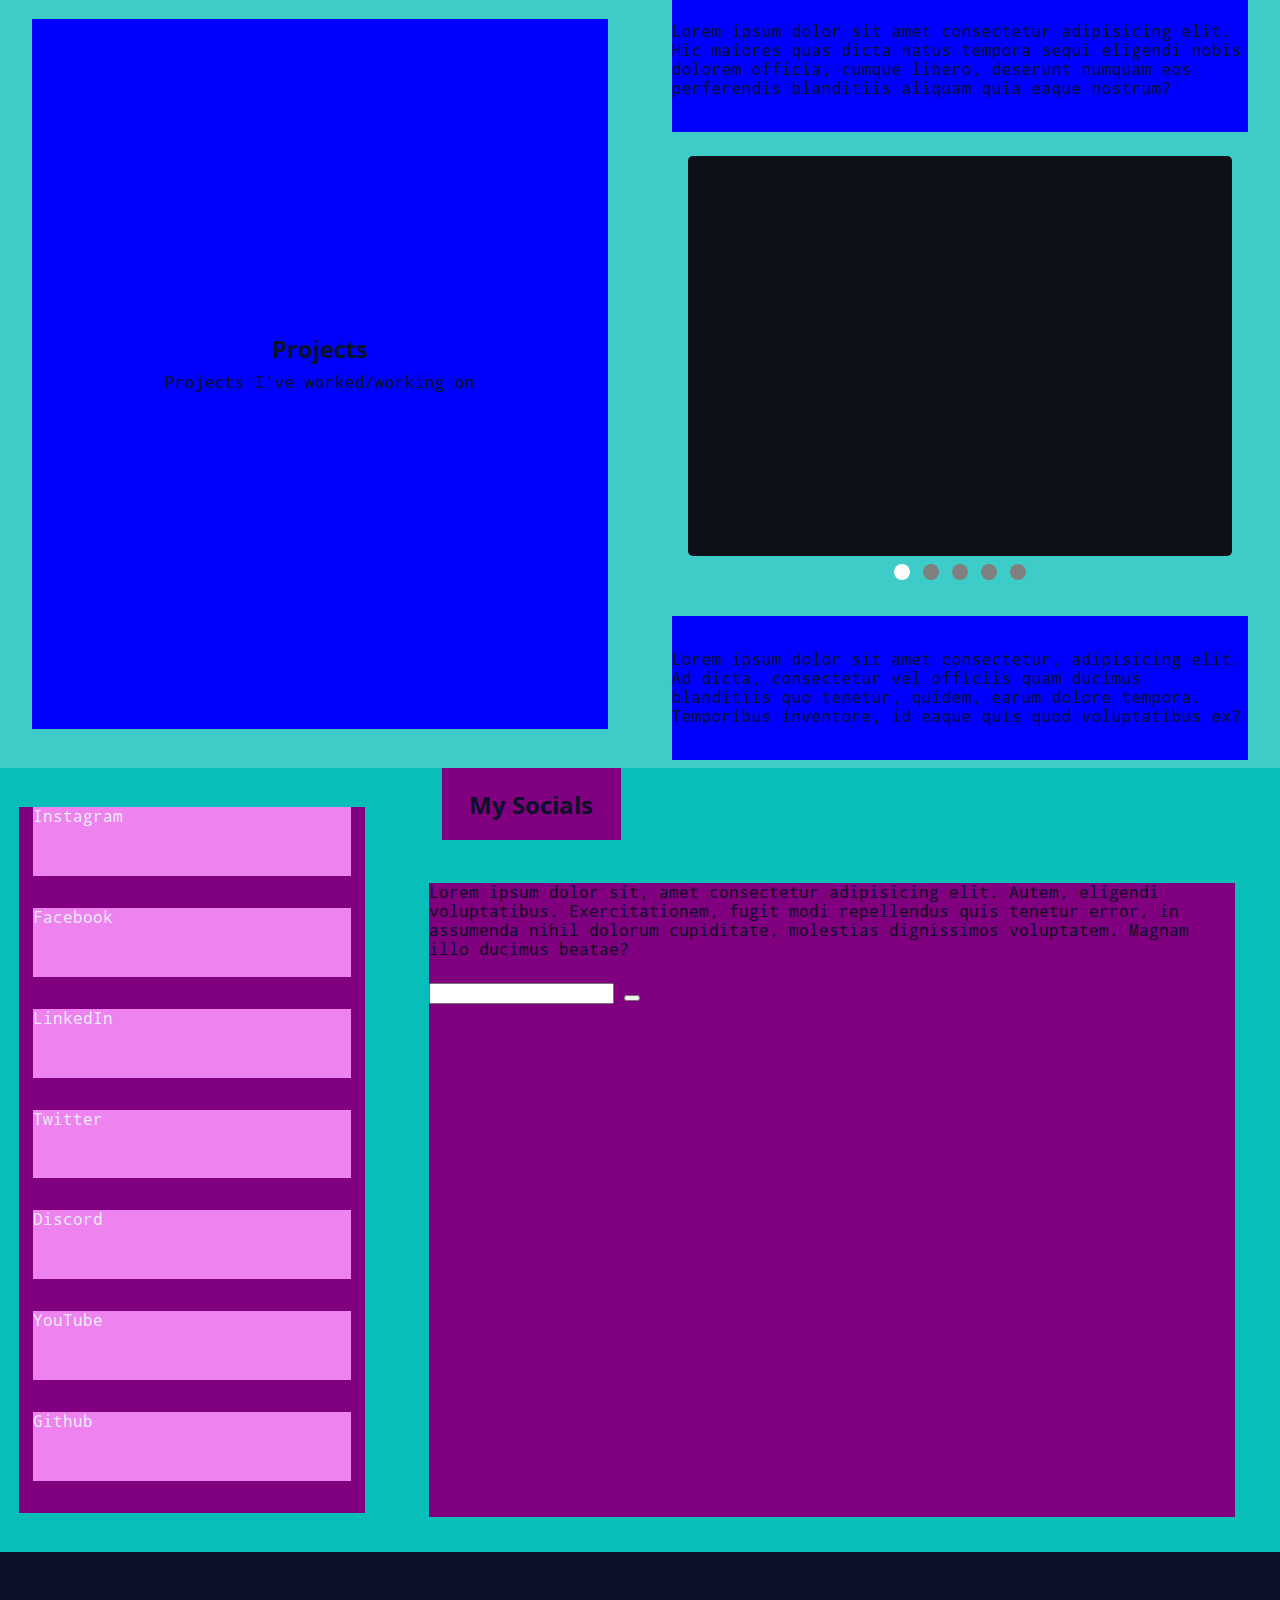
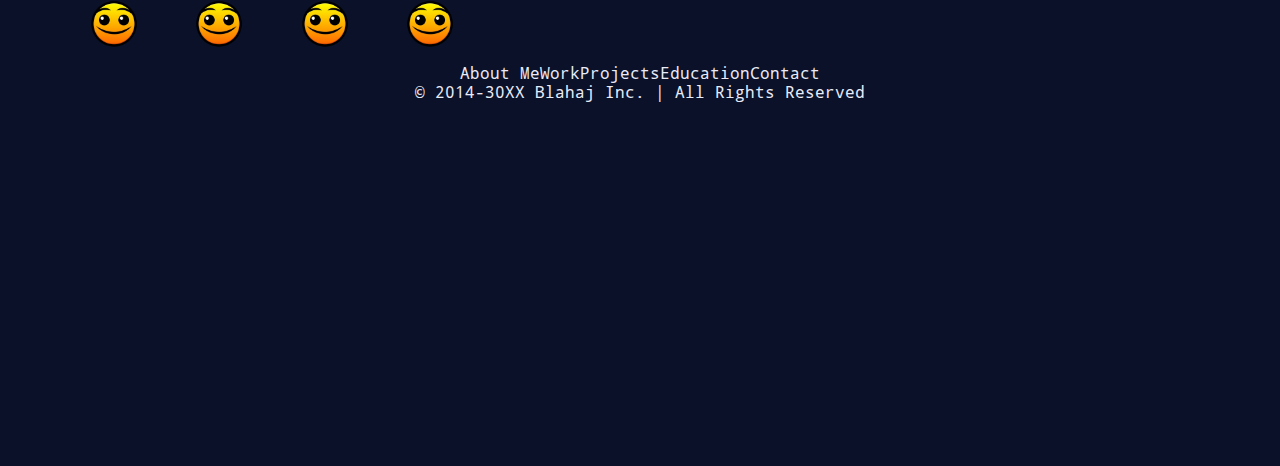
==== commit 8d813cde: "new" ====
--- a/index.html
+++ b/index.html
@@ -151,8 +151,7 @@
     </section>
 
     <section class="socials-section" id="contact">
-      <h2>My Socials</h2>
-      <ul>
+      <ul class="socials-box">
         <li><a href="">Instagram</a></li>
         <li><a href="">Facebook</a></li>
         <li><a href="">LinkedIn</a></li>
@@ -161,6 +160,15 @@
         <li><a href="">YouTube</a></li>
         <li><a href="">Github</a></li>
       </ul>
+
+      <h2>My Socials</h2>
+
+      <div class="email-section">
+        <p>Lorem ipsum dolor sit, amet consectetur adipisicing elit. Autem, eligendi voluptatibus. Exercitationem, fugit modi repellendus quis tenetur error, in assumenda nihil dolorum cupiditate, molestias dignissimos voluptatem. Magnam illo ducimus beatae?</p>
+        <input type="enter your email">
+        <button></button>
+      </div>
+
     </section>
 
     </article>
--- a/style.css
+++ b/style.css
@@ -427,6 +427,48 @@
     background-color: green;
   }
 
+  .socials-section{
+    display: grid;
+    grid-template-columns: 30% 70%;
+    grid-template-rows: 5rem auto;
+  }
+
+  .socials-section > *{
+    width: 90%;
+    height: 90%;
+    margin: auto;
+
+    background-color: purple;
+  }
+
+  .socials-box{
+    grid-row: 1 / span 2;
+    display: flex;
+    align-items: center;
+    flex-direction: column;
+  }
+
+  .socials-box li{
+    height: 5rem;
+    width: 92%;
+    margin-bottom: 2rem;
+
+    background-color: violet;
+  }
+
+  .socials-box li:hover{
+    background-color: white;
+  }
+
+  .socials-section h2{
+    display: flex;
+    width: 20%;
+    margin: 0;
+    margin-left: 3.6rem;
+    justify-content: center;
+    align-items: center;
+  }
+
 }
 
 /* carousel stuff*/
@@ -448,16 +490,6 @@
 
 .carousel-slider img {
   vertical-align: middle;
-}
-
-.slider-text{
-  color: #f2f2f2;
-  font-size: 15px;
-  padding: 8px 12px;
-  position: absolute;
-  bottom: 8px;
-  width: 100%;
-  text-align: center;
 }
 
 .dot-container{
--- a/github.css
+++ b/github.css
@@ -97,6 +97,7 @@
   .github {
     height: 25rem;
     width: 100%;
+    min-width: 25rem;
 
     display: grid;
     grid-template-columns: 1fr 6rem;
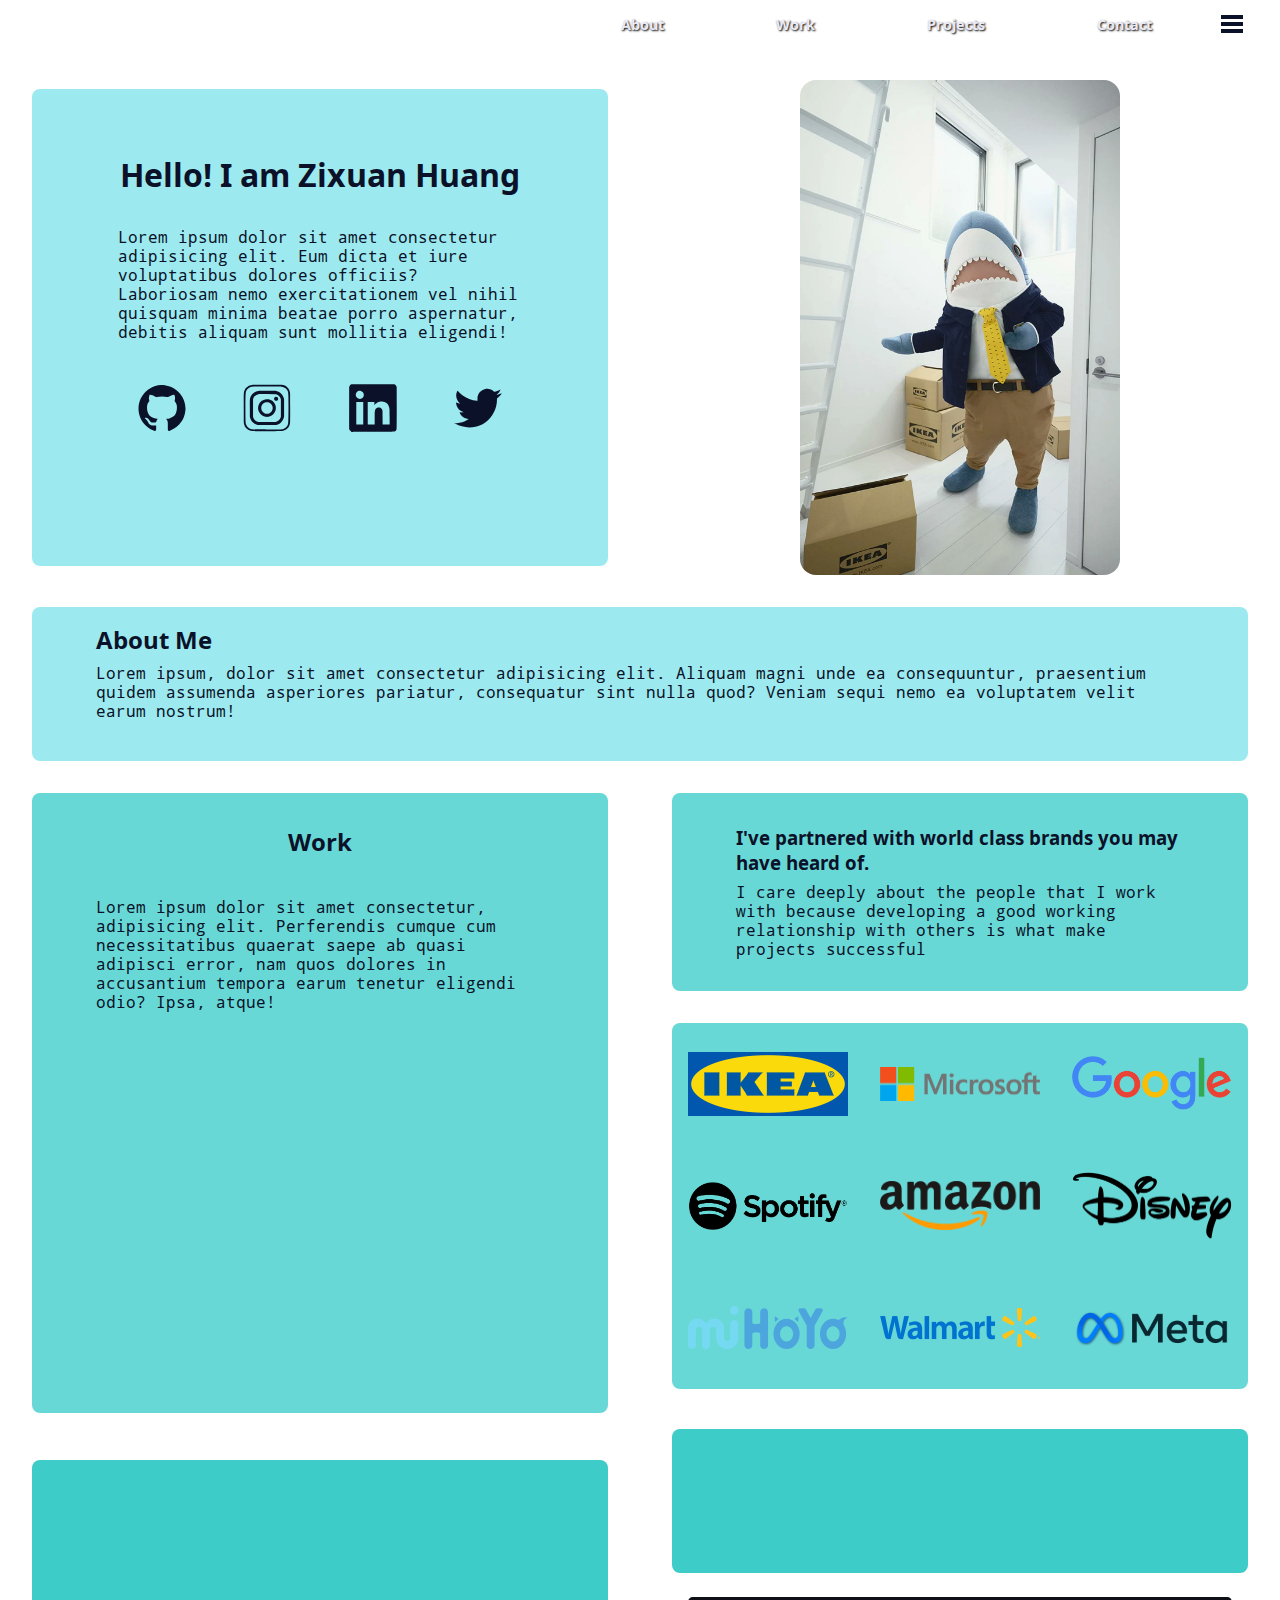
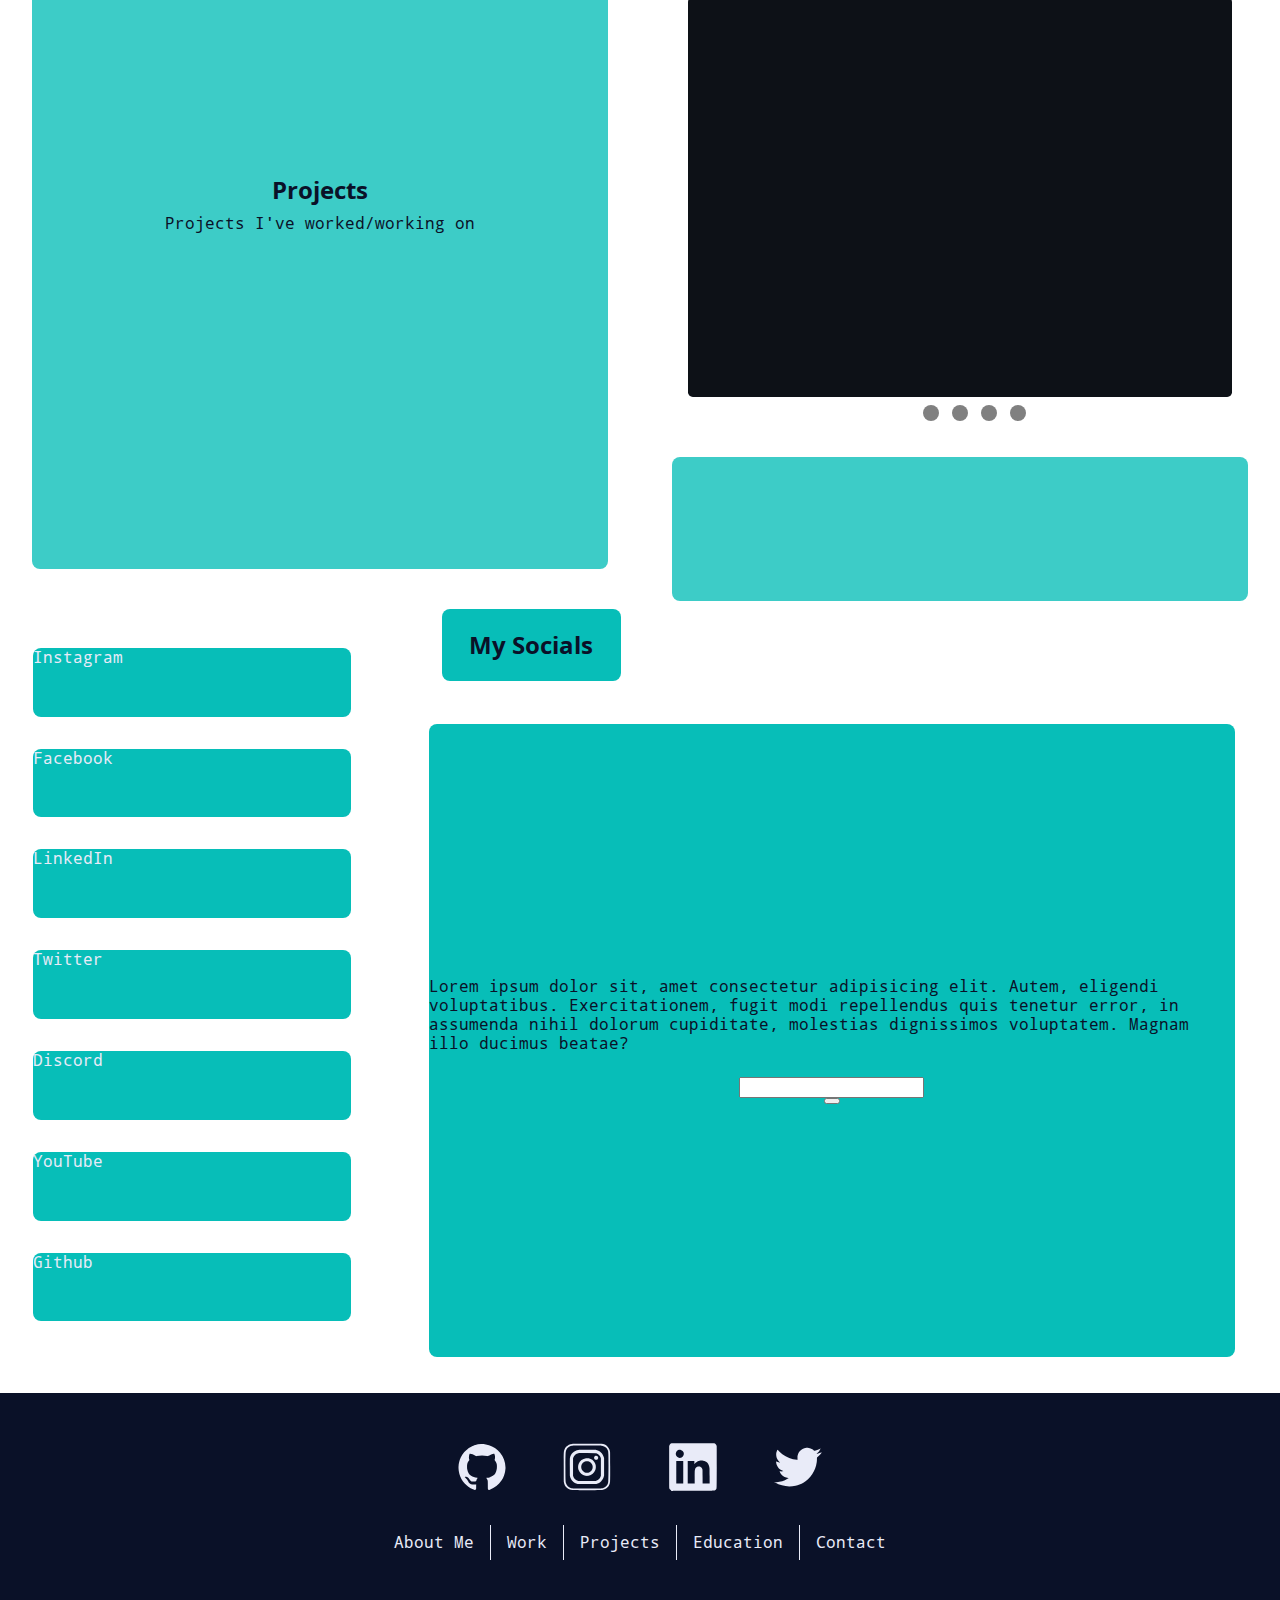
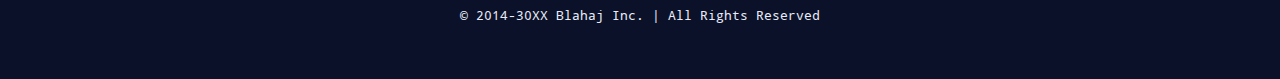
==== commit 79f38a62: "svg done" ====
--- a/index.html
+++ b/index.html
@@ -21,10 +21,8 @@
     <a href="temporary.html">Contact</a>
 
   </nav>
-
-  <div class="triangle-container">
   
-    <nav>
+    <nav class="nav-bar">
       <nav class="scroll-nav">
         <button onclick="scrollAbout()">About</button>
         <button onclick="scrollWork()">Work</button>
@@ -50,16 +48,40 @@
 
           <ul class="socials-main">
             <li>
-              <img src="assets/600x600.png" alt="placeholder">
-            </li>
-            <li>
-              <img src="assets/600x600.png" alt="placeholder">
-            </li>
-            <li>
-              <img src="assets/600x600.png" alt="placeholder">
-            </li>
-            <li>
-              <img src="assets/600x600.png" alt="placeholder">
+
+              <svg xmlns="http://www.w3.org/2000/svg" width="600" height="600" viewBox="0 0 600 600" class="icon">
+              <g transform="translate(0.000000,600) scale(0.100000,-0.100000)">
+              <path d="M2875 5864 c-281 -21 -501 -58 -701 -118 -210 -63 -297 -96 -465 -180 -605 -302 -1056 -754 -1352 -1359 -182 -370 -279 -771 -294 -1217 -8 -245 37 -595 111 -860 236 -848 896 -1590 1701 -1912 85 -34 239 -88 253 -88 7 0 33 10 58 21 32 15 51 33 64 60 19 35 20 60 20 330 l0 292 -32 -7 c-193 -39 -449 -26 -620 30 -95 31 -204 106 -257 177 -22 28 -64 108 -95 176 -83 186 -177 311 -287 383 -59 38 -139 121 -139 144 0 38 90 61 175 45 151 -28 309 -143 412 -299 81 -124 119 -168 188 -217 116 -83 139 -90 315 -89 157 0 196 6 297 45 48 19 52 23 58 62 21 122 69 227 144 312 l35 40 -54 7 c-343 47 -561 119 -775 259 -248 163 -404 429 -480 819 -22 109 -31 427 -17 535 29 214 132 440 263 580 l28 30 -24 79 c-61 190 -52 389 27 637 21 65 22 67 61 73 121 20 455 -103 686 -252 l85 -55 50 13 c442 108 888 112 1313 13 101 -24 114 -25 130 -11 54 46 242 147 396 212 162 69 264 93 341 82 43 -7 46 -9 64 -59 11 -29 32 -106 47 -172 24 -106 26 -135 22 -250 -3 -103 -10 -149 -31 -219 l-27 -89 24 -26 c83 -89 176 -250 215 -371 50 -153 57 -206 57 -415 0 -337 -59 -589 -196 -831 -53 -94 -210 -258 -309 -323 -82 -53 -264 -142 -350 -169 -102 -34 -266 -70 -372 -83 -54 -6 -98 -13 -98 -15 0 -3 20 -28 44 -58 54 -67 98 -159 122 -256 16 -66 19 -137 23 -585 5 -463 8 -512 23 -536 18 -26 89 -69 114 -69 8 0 59 15 112 34 603 212 1095 596 1458 1136 103 153 137 213 218 383 134 280 233 628 256 902 6 72 16 153 21 180 6 28 8 116 6 200 -22 697 -247 1309 -673 1830 -444 544 -1112 929 -1784 1029 -221 32 -478 49 -605 40z"/>
+              </g>
+              </svg>
+
+            </li>
+            <li>
+
+              <svg xmlns="http://www.w3.org/2000/svg" width="600" height="600" viewBox="0 0 600 600" class="icon">
+              <g transform="translate(0.000000,600) scale(0.100000,-0.100000)">
+              <path d="M1265 5904 c-16 -2 -78 -9 -137 -15 -278 -28 -519 -142 -705 -335 -122 -126 -204 -263 -259 -433 -76 -231 -76 -246 -71 -2216 3 -1478 6 -1723 19 -1805 45 -278 152 -491 334 -667 201 -195 418 -287 744 -318 144 -14 385 -15 1890 -12 1493 3 1738 6 1820 19 278 45 491 152 667 334 195 201 287 418 318 744 14 144 15 385 12 1890 -3 1493 -6 1738 -19 1820 -44 272 -146 478 -323 655 -200 201 -422 298 -750 330 -135 13 -403 15 -1834 14 -922 -1 -1689 -4 -1706 -5z m3535 -238 c261 -26 424 -99 591 -265 111 -112 173 -212 220 -354 35 -106 45 -179 58 -442 29 -550 19 -3068 -13 -3405 -25 -261 -98 -424 -265 -591 -112 -111 -212 -173 -354 -220 -200 -66 -412 -73 -2032 -73 -1630 0 -1853 8 -2052 73 -142 47 -242 109 -354 220 -111 112 -173 212 -220 354 -59 180 -68 386 -76 1652 -6 1084 6 1916 31 2190 25 265 97 427 265 596 112 111 212 173 354 220 195 64 319 68 2132 64 1267 -4 1598 -7 1715 -19z"/><path d="M1925 5140 c-266 -36 -516 -161 -710 -355 -177 -176 -280 -367 -341 -630 -18 -76 -19 -139 -19 -1150 0 -1011 1 -1074 19 -1150 61 -260 168 -458 340 -631 170 -169 353 -270 613 -337 l88 -22 1080 0 1080 0 88 22 c260 67 443 168 613 337 169 170 270 353 337 613 l22 88 0 1080 0 1080 -22 88 c-67 260 -168 443 -337 613 -168 167 -348 267 -609 336 -82 22 -87 22 -1132 24 -577 1 -1077 -2 -1110 -6z m2230 -429 c273 -90 472 -292 557 -561 l23 -75 0 -1080 0 -1080 -23 -74 c-95 -302 -323 -513 -625 -577 -75 -16 -167 -18 -1092 -18 -925 0 -1017 2 -1092 18 -302 64 -530 275 -625 577 l-23 74 0 1080 0 1080 23 75 c95 302 348 529 652 583 14 3 504 4 1090 3 l1065 -2 70 -23z"/><path d="M4066 4396 c-153 -57 -224 -221 -155 -357 51 -101 118 -143 230 -144 61 0 84 5 123 24 142 74 182 265 82 396 -56 73 -194 113 -280 81z"/><path d="M2880 4104 c-426 -54 -773 -323 -928 -720 -47 -119 -65 -232 -65 -394 0 -162 14 -244 64 -380 135 -365 455 -636 841 -711 81 -16 325 -16 406 0 386 75 706 346 841 711 50 136 64 218 64 380 0 127 -3 171 -22 245 -54 223 -146 389 -296 540 -162 162 -335 257 -570 310 -70 16 -269 27 -335 19z m335 -423 c223 -80 392 -247 463 -456 79 -235 25 -515 -133 -694 -78 -88 -134 -131 -232 -181 -103 -51 -204 -74 -323 -74 -118 1 -210 23 -314 75 -220 110 -354 296 -392 542 -47 307 107 600 395 749 31 16 126 49 176 62 11 2 83 3 160 2 113 -3 151 -7 200 -25z"/>
+              </g>
+              </svg>
+
+            </li>
+            <li>
+
+              <svg xmlns="http://www.w3.org/2000/svg" width="600" height="600" viewBox="0 0 600 600" class="icon">
+              <g transform="translate(0.000000,600) scale(0.100000,-0.100000)">
+              <path d="M328 5956 c-133 -39 -237 -141 -282 -276 l-26 -79 0 -2588 c0 -2765 -2 -2622 48 -2736 27 -62 122 -154 193 -190 122 -61 -69 -57 2735 -57 2530 0 2573 0 2636 20 35 10 92 37 128 58 83 50 160 152 190 251 20 68 20 90 20 2652 0 1851 -3 2595 -11 2624 -23 83 -67 160 -121 211 -71 67 -109 89 -198 113 l-75 21 -2580 -1 -2580 0 -77 -23z m1154 -825 c78 -21 161 -69 220 -125 248 -238 185 -655 -121 -811 -230 -116 -509 -45 -650 167 -111 165 -113 392 -7 553 126 190 346 275 558 216z m2788 -1336 c229 -35 389 -113 523 -254 141 -150 220 -344 264 -655 14 -93 17 -258 20 -1034 l4 -922 -440 0 -440 0 -3 853 c-3 839 -4 853 -25 929 -45 157 -105 238 -219 294 -68 34 -84 38 -177 42 -128 5 -202 -8 -294 -53 -151 -74 -232 -218 -262 -465 -7 -52 -11 -373 -11 -842 l0 -758 -435 0 -435 0 0 1405 0 1405 415 0 415 0 2 -187 c2 -127 7 -188 14 -190 7 -2 24 17 39 43 15 25 59 80 98 120 131 139 307 233 502 269 96 18 330 18 445 0z m-2490 -1460 l0 -1405 -435 0 -435 0 0 1405 0 1405 435 0 435 0 0 -1405z"/>
+              </g>
+              </svg>
+
+            </li>
+            <li>
+
+              <svg xmlns="http://www.w3.org/2000/svg" width="600" height="600" viewBox="0 0 600 600" class="icon">
+              <g transform="translate(0.000000,600) scale(0.100000,-0.100000)">
+              <path d="M3932 5384 c-271 -45 -543 -204 -722 -420 -118 -142 -196 -294 -246 -480 -24 -89 -27 -117 -28 -279 -1 -99 3 -207 7 -239 l9 -59 -94 7 c-643 48 -1304 298 -1813 684 -182 139 -404 345 -527 490 -39 45 -74 82 -80 82 -26 0 -126 -267 -147 -395 -51 -308 19 -634 190 -887 81 -118 197 -240 299 -311 13 -9 21 -19 18 -22 -8 -8 -152 13 -248 37 -47 11 -125 38 -175 60 -49 22 -96 42 -104 45 -11 5 -12 -9 -7 -78 11 -126 24 -194 58 -299 122 -375 404 -662 770 -785 58 -19 114 -35 124 -35 43 -1 -15 -19 -115 -35 -101 -17 -288 -17 -378 1 l-33 6 15 -43 c100 -284 343 -551 622 -685 126 -60 265 -97 448 -120 l49 -6 -24 -19 c-14 -11 -68 -48 -120 -83 -428 -288 -951 -435 -1464 -411 -82 4 -155 9 -164 13 -41 15 7 -22 91 -71 753 -443 1657 -582 2553 -393 318 67 689 212 979 383 882 521 1499 1455 1661 2519 20 131 27 223 31 406 l5 238 72 57 c120 96 239 209 325 307 85 98 201 246 201 258 0 4 -33 -7 -72 -23 -120 -49 -290 -98 -445 -129 -139 -27 -178 -30 -142 -9 89 49 275 229 347 337 41 60 134 243 147 289 6 21 -4 18 -97 -30 -198 -102 -423 -185 -598 -222 l-73 -15 -56 53 c-181 172 -407 281 -656 317 -97 13 -294 11 -393 -6z"/>
+              </g>
+              </svg>
+
             </li>
           </ul>
         </div>
@@ -67,12 +89,6 @@
           <img src="assets/1100x1700.jpg" alt="Me" class="me-photo">
 
       </section>
-
-    </article>
-
-    </div>
-    
-    <article>
 
     <section class="about-me-section" id="about">
       <div>
@@ -114,7 +130,7 @@
       <p>Projects I've worked/working on</p>
       </div>
 
-      <p class="desktop-box">Lorem ipsum dolor sit amet consectetur adipisicing elit. Hic maiores quas dicta natus tempora sequi eligendi nobis dolorem officia, cumque libero, deserunt numquam eos perferendis blanditiis aliquam quia eaque nostrum?</p>
+      <div class="desktop-box"></div>
 
       <div class="sliders-dots">
         
@@ -146,7 +162,7 @@
         </div>
       </div>
 
-      <p class="desktop-box">Lorem ipsum dolor sit amet consectetur, adipisicing elit. Ad dicta, consectetur vel officiis quam ducimus blanditiis quo tenetur, quidem, earum dolore tempora. Temporibus inventore, id eaque quis quod voluptatibus ex?</p>
+      <div class="desktop-box"></div>
 
     </section>
 
@@ -177,27 +193,43 @@
 
   <footer>
 
-      <ul class="socials-main">
-        <li>
-          <img src="assets/600x600.png" alt="placeholder">
-        </li>
-        <li>
-          <img src="assets/600x600.png" alt="placeholder">
-        </li>
-        <li>
-          <img src="assets/600x600.png" alt="placeholder">
-        </li>
-        <li>
-          <img src="assets/600x600.png" alt="placeholder">
-        </li>
-      </ul>
+    <ul class="socials-main">
+      <li>
+        <svg xmlns="http://www.w3.org/2000/svg" width="600" height="600" viewBox="0 0 600 600" class="icon">
+        <g transform="translate(0.000000,600) scale(0.100000,-0.100000)">
+        <path d="M2875 5864 c-281 -21 -501 -58 -701 -118 -210 -63 -297 -96 -465 -180 -605 -302 -1056 -754 -1352 -1359 -182 -370 -279 -771 -294 -1217 -8 -245 37 -595 111 -860 236 -848 896 -1590 1701 -1912 85 -34 239 -88 253 -88 7 0 33 10 58 21 32 15 51 33 64 60 19 35 20 60 20 330 l0 292 -32 -7 c-193 -39 -449 -26 -620 30 -95 31 -204 106 -257 177 -22 28 -64 108 -95 176 -83 186 -177 311 -287 383 -59 38 -139 121 -139 144 0 38 90 61 175 45 151 -28 309 -143 412 -299 81 -124 119 -168 188 -217 116 -83 139 -90 315 -89 157 0 196 6 297 45 48 19 52 23 58 62 21 122 69 227 144 312 l35 40 -54 7 c-343 47 -561 119 -775 259 -248 163 -404 429 -480 819 -22 109 -31 427 -17 535 29 214 132 440 263 580 l28 30 -24 79 c-61 190 -52 389 27 637 21 65 22 67 61 73 121 20 455 -103 686 -252 l85 -55 50 13 c442 108 888 112 1313 13 101 -24 114 -25 130 -11 54 46 242 147 396 212 162 69 264 93 341 82 43 -7 46 -9 64 -59 11 -29 32 -106 47 -172 24 -106 26 -135 22 -250 -3 -103 -10 -149 -31 -219 l-27 -89 24 -26 c83 -89 176 -250 215 -371 50 -153 57 -206 57 -415 0 -337 -59 -589 -196 -831 -53 -94 -210 -258 -309 -323 -82 -53 -264 -142 -350 -169 -102 -34 -266 -70 -372 -83 -54 -6 -98 -13 -98 -15 0 -3 20 -28 44 -58 54 -67 98 -159 122 -256 16 -66 19 -137 23 -585 5 -463 8 -512 23 -536 18 -26 89 -69 114 -69 8 0 59 15 112 34 603 212 1095 596 1458 1136 103 153 137 213 218 383 134 280 233 628 256 902 6 72 16 153 21 180 6 28 8 116 6 200 -22 697 -247 1309 -673 1830 -444 544 -1112 929 -1784 1029 -221 32 -478 49 -605 40z"/>
+        </g>
+        </svg>
+      </li>
+      <li>
+        <svg xmlns="http://www.w3.org/2000/svg" width="600" height="600" viewBox="0 0 600 600" class="icon">
+        <g transform="translate(0.000000,600) scale(0.100000,-0.100000)">
+        <path d="M1265 5904 c-16 -2 -78 -9 -137 -15 -278 -28 -519 -142 -705 -335 -122 -126 -204 -263 -259 -433 -76 -231 -76 -246 -71 -2216 3 -1478 6 -1723 19 -1805 45 -278 152 -491 334 -667 201 -195 418 -287 744 -318 144 -14 385 -15 1890 -12 1493 3 1738 6 1820 19 278 45 491 152 667 334 195 201 287 418 318 744 14 144 15 385 12 1890 -3 1493 -6 1738 -19 1820 -44 272 -146 478 -323 655 -200 201 -422 298 -750 330 -135 13 -403 15 -1834 14 -922 -1 -1689 -4 -1706 -5z m3535 -238 c261 -26 424 -99 591 -265 111 -112 173 -212 220 -354 35 -106 45 -179 58 -442 29 -550 19 -3068 -13 -3405 -25 -261 -98 -424 -265 -591 -112 -111 -212 -173 -354 -220 -200 -66 -412 -73 -2032 -73 -1630 0 -1853 8 -2052 73 -142 47 -242 109 -354 220 -111 112 -173 212 -220 354 -59 180 -68 386 -76 1652 -6 1084 6 1916 31 2190 25 265 97 427 265 596 112 111 212 173 354 220 195 64 319 68 2132 64 1267 -4 1598 -7 1715 -19z"/><path d="M1925 5140 c-266 -36 -516 -161 -710 -355 -177 -176 -280 -367 -341 -630 -18 -76 -19 -139 -19 -1150 0 -1011 1 -1074 19 -1150 61 -260 168 -458 340 -631 170 -169 353 -270 613 -337 l88 -22 1080 0 1080 0 88 22 c260 67 443 168 613 337 169 170 270 353 337 613 l22 88 0 1080 0 1080 -22 88 c-67 260 -168 443 -337 613 -168 167 -348 267 -609 336 -82 22 -87 22 -1132 24 -577 1 -1077 -2 -1110 -6z m2230 -429 c273 -90 472 -292 557 -561 l23 -75 0 -1080 0 -1080 -23 -74 c-95 -302 -323 -513 -625 -577 -75 -16 -167 -18 -1092 -18 -925 0 -1017 2 -1092 18 -302 64 -530 275 -625 577 l-23 74 0 1080 0 1080 23 75 c95 302 348 529 652 583 14 3 504 4 1090 3 l1065 -2 70 -23z"/><path d="M4066 4396 c-153 -57 -224 -221 -155 -357 51 -101 118 -143 230 -144 61 0 84 5 123 24 142 74 182 265 82 396 -56 73 -194 113 -280 81z"/><path d="M2880 4104 c-426 -54 -773 -323 -928 -720 -47 -119 -65 -232 -65 -394 0 -162 14 -244 64 -380 135 -365 455 -636 841 -711 81 -16 325 -16 406 0 386 75 706 346 841 711 50 136 64 218 64 380 0 127 -3 171 -22 245 -54 223 -146 389 -296 540 -162 162 -335 257 -570 310 -70 16 -269 27 -335 19z m335 -423 c223 -80 392 -247 463 -456 79 -235 25 -515 -133 -694 -78 -88 -134 -131 -232 -181 -103 -51 -204 -74 -323 -74 -118 1 -210 23 -314 75 -220 110 -354 296 -392 542 -47 307 107 600 395 749 31 16 126 49 176 62 11 2 83 3 160 2 113 -3 151 -7 200 -25z"/>
+        </g>
+        </svg>
+      </li>
+      <li>
+        <svg xmlns="http://www.w3.org/2000/svg" width="600" height="600" viewBox="0 0 600 600" class="icon">
+        <g transform="translate(0.000000,600) scale(0.100000,-0.100000)">
+        <path d="M328 5956 c-133 -39 -237 -141 -282 -276 l-26 -79 0 -2588 c0 -2765 -2 -2622 48 -2736 27 -62 122 -154 193 -190 122 -61 -69 -57 2735 -57 2530 0 2573 0 2636 20 35 10 92 37 128 58 83 50 160 152 190 251 20 68 20 90 20 2652 0 1851 -3 2595 -11 2624 -23 83 -67 160 -121 211 -71 67 -109 89 -198 113 l-75 21 -2580 -1 -2580 0 -77 -23z m1154 -825 c78 -21 161 -69 220 -125 248 -238 185 -655 -121 -811 -230 -116 -509 -45 -650 167 -111 165 -113 392 -7 553 126 190 346 275 558 216z m2788 -1336 c229 -35 389 -113 523 -254 141 -150 220 -344 264 -655 14 -93 17 -258 20 -1034 l4 -922 -440 0 -440 0 -3 853 c-3 839 -4 853 -25 929 -45 157 -105 238 -219 294 -68 34 -84 38 -177 42 -128 5 -202 -8 -294 -53 -151 -74 -232 -218 -262 -465 -7 -52 -11 -373 -11 -842 l0 -758 -435 0 -435 0 0 1405 0 1405 415 0 415 0 2 -187 c2 -127 7 -188 14 -190 7 -2 24 17 39 43 15 25 59 80 98 120 131 139 307 233 502 269 96 18 330 18 445 0z m-2490 -1460 l0 -1405 -435 0 -435 0 0 1405 0 1405 435 0 435 0 0 -1405z"/>
+        </g>
+        </svg>
+      </li>
+      <li>
+        <svg xmlns="http://www.w3.org/2000/svg" width="600" height="600" viewBox="0 0 600 600" class="icon">
+        <g transform="translate(0.000000,600) scale(0.100000,-0.100000)">
+        <path d="M3932 5384 c-271 -45 -543 -204 -722 -420 -118 -142 -196 -294 -246 -480 -24 -89 -27 -117 -28 -279 -1 -99 3 -207 7 -239 l9 -59 -94 7 c-643 48 -1304 298 -1813 684 -182 139 -404 345 -527 490 -39 45 -74 82 -80 82 -26 0 -126 -267 -147 -395 -51 -308 19 -634 190 -887 81 -118 197 -240 299 -311 13 -9 21 -19 18 -22 -8 -8 -152 13 -248 37 -47 11 -125 38 -175 60 -49 22 -96 42 -104 45 -11 5 -12 -9 -7 -78 11 -126 24 -194 58 -299 122 -375 404 -662 770 -785 58 -19 114 -35 124 -35 43 -1 -15 -19 -115 -35 -101 -17 -288 -17 -378 1 l-33 6 15 -43 c100 -284 343 -551 622 -685 126 -60 265 -97 448 -120 l49 -6 -24 -19 c-14 -11 -68 -48 -120 -83 -428 -288 -951 -435 -1464 -411 -82 4 -155 9 -164 13 -41 15 7 -22 91 -71 753 -443 1657 -582 2553 -393 318 67 689 212 979 383 882 521 1499 1455 1661 2519 20 131 27 223 31 406 l5 238 72 57 c120 96 239 209 325 307 85 98 201 246 201 258 0 4 -33 -7 -72 -23 -120 -49 -290 -98 -445 -129 -139 -27 -178 -30 -142 -9 89 49 275 229 347 337 41 60 134 243 147 289 6 21 -4 18 -97 -30 -198 -102 -423 -185 -598 -222 l-73 -15 -56 53 c-181 172 -407 281 -656 317 -97 13 -294 11 -393 -6z"/>
+        </g>
+        </svg>
+      </li>
+    </ul>
 
     <div class="footer-links">   
         <a href="">About Me</a>
         <a href="">Work</a>
         <a href="">Projects</a>
         <a href="">Education</a>
-        <a id="no-border">Contact</a>
+        <a id="no-border" href="">Contact</a>
     </div>
 
     <div>
--- a/style.css
+++ b/style.css
@@ -16,6 +16,8 @@
 
 
   --shadow:1px 1px 2px black;
+  --round:0.5rem;
+
 
 }
 
@@ -131,7 +133,7 @@
 body{
   padding:0;
   margin:0;
-  background-color: var(--first-section);
+  background-color: white;
   color: var(--primary-text);
 }
 
@@ -169,7 +171,14 @@
   text-shadow:var(--shadow);
   color: var(--secondary-text);
   font-family:"noto-sans-bold", "Times New Roman", Times, serif;
-}
+  font-size: 0.9rem;
+}
+.start-page div{
+  display: flex;
+  flex-direction: column;
+  align-items: center;
+}
+
 
 footer div{
   display: flex;
@@ -177,30 +186,37 @@
   color: var(--secondary-text);
 }
 
-.about-me-section{
-  background-color: var(--second-section);
-}
-
 .me-photo, .slide img{
   border-radius: 1em;
 }
 
-.work-section{
-  background-color: var(--third-section);
-}
-
-.projects-section{
-  background-color: var(--fourth-section);
-}
-
-.socials-section{
-  background-color: var(--fifth-section);
-}
-
 footer{
-  height: 50vh;
   background-color:var(--footer-color);
   padding: 2rem;
+  display: flex;
+  flex-direction: column;
+  justify-content: center;
+  height: auto;  
+  align-items: center;
+}
+
+footer p{
+  font-size: 0.8em;
+  text-align: center;
+}
+.footer-links{
+  margin:1em 0 3em 0;
+  display: flex;
+  justify-content: center;
+  flex-wrap: wrap;
+  max-width: 98vw;
+}
+.footer-links a{
+  padding: 0.5em 1em;
+  border-right: 1px solid var(--secondary-text);
+}
+#no-border{
+  border: none;
 }
 
 .partner-box{
@@ -229,13 +245,42 @@
   width: 3rem;
 }
 
+.icon{
+  width: 3rem;
+  height: 100%;
+  fill: var(--primary-text);
+  cursor: pointer;
+}
+
+.icon:hover{
+  scale: 1.1;
+  transition: 0.3s ease-out;
+}
+
+footer .icon{
+  fill: var(--secondary-text);
+}
+
 /*phone*/
 @media only screen and (max-width: 800px) {
   body{
     display: grid;
     grid-template-rows: auto;
-  }
-
+    background-color: var(--first-section);
+  }
+
+  .about-me-section {
+    background-color: var(--second-section);
+  }
+  .work-section {
+    background-color: var(--third-section);
+  } 
+  .projects-section {
+    background-color: var(--fourth-section);
+  } 
+  .socials-section {
+    background-color: var(--fifth-section);
+  }
   .desktop-box{
     display: none;
   }
@@ -264,44 +309,12 @@
     grid-template-columns: 80% 20%;
   }
 
-  footer{
-    display: flex;
-    flex-direction: column;
-    justify-content: center;
-    height: auto;
-  }
-
-  footer p{
-    font-size: 0.8em;
-    text-align: center;
-  }
-
-  .footer-links{
-    margin:1em 0 3em 0;
-    display: flex;
-    justify-content: center;
-    flex-wrap: wrap;
-    max-width: 98vw;
-  }
-
-  .footer-links a{
-    padding: 0.5em 1em;
-    border-right: 1px solid var(--secondary-text);
-  }
-
-  #no-border{
-    border: none;
-  }
 }
 
 /*desktop*/
 @media only screen and (min-width: 800px){
 
-  .triangle-container{
-    overflow: hidden;
-  }
-
-  .triangle-container > nav{
+  .nav-bar{
     display: flex;
     justify-content: flex-end;
   }
@@ -317,37 +330,27 @@
   .start-page{
     display: grid;
     grid-template-columns: 1fr 1fr;
-    padding: 4rem 2rem;
     overflow: hidden;
+    margin: 2rem 0;
   }
 
   .start-page > div{
-    display: flex;
-    flex-direction: column;
-    align-items: center;
-    z-index: 2;
-    padding: 4rem;
+    width: 90%;
+    height: 90%;
+    margin: auto;
+
+    padding-top: 2rem;
+
+    background-color: var(--second-section);
+    border-radius: var(--round);
   }
 
   .start-page p{
-    padding:0 10%;
-  }
-
-  .triangle-container{
-    height: 100vh;
-  }
-  
-  .triangle-container::after{
-    z-index: -1;
-    content: '';
-    position: absolute;
-    left: 0;
-    top: 0;
-    width:100%;
-    height: 100vh;
-
-    background-color:#8DE7ED;
-    clip-path: polygon(100% 0, 100% 100%, 0 100%);
+    padding:0 15%;
+  }
+
+  .start-page h1{
+    margin: 2rem 0;
   }
 
   .projects-section{
@@ -367,12 +370,13 @@
     grid-column: 1;
     grid-row: 1 / span 3;
 
-    background-color: blue;
+    background-color: var(--fourth-section);
+    border-radius: var(--round);
 
     margin: auto;
   }
 
-  .projects-section > p {
+  .desktop-box {
     height: 90%;
     width: 90%;
 
@@ -381,7 +385,8 @@
     justify-content: center;
     align-items: center;
     
-    background-color: blue;
+    background-color: var(--fourth-section);
+    border-radius: var(--round);
 
     margin: auto;
   }
@@ -400,19 +405,32 @@
     width: 90%;
     margin: 2rem auto 0 auto;
 
-    background-color: red;
-  }
-
-  .partner-text, .partner-box{
-    width: 90%;
-
+    background-color: var(--third-section);
+    border-radius: var(--round);
+
+    display: flex;
+    flex-direction: column;
+    align-items: center;
+  }
+
+  .work-text > *{
+    padding: 2rem 4rem;
+    padding-bottom: 0;
+  }
+
+  .partners > div{
+    width: 90%;
     margin: 2rem auto;
-
-    background-color: red;
-  }
-
-  .partner-text p {
-    margin: 0;
+    background-color: var(--third-section);
+    border-radius: var(--round);
+  }
+
+  .partner-text h3{
+    padding: 2rem 4rem 0;
+  }
+
+  .partner-text p{
+    padding: 0rem 4rem 2rem;
   }
 
   .about-me-section{
@@ -424,7 +442,16 @@
 
   .about-me-section div{
     width: 95%;
-    background-color: green;
+    background-color: var(--second-section);
+    border-radius: var(--round);
+  }
+
+  .about-me-section p{
+    padding: 0rem 4rem 1rem;
+  }
+
+  .about-me-section h2{
+    padding: 1rem 4rem 0rem;
   }
 
   .socials-section{
@@ -433,19 +460,25 @@
     grid-template-rows: 5rem auto;
   }
 
-  .socials-section > *{
+  .socials-section h2, .socials-section div{
     width: 90%;
     height: 90%;
     margin: auto;
 
-    background-color: purple;
+    background-color: var(--fifth-section);
+    border-radius: var(--round);
   }
 
   .socials-box{
+    width: 90%;
+    height: 90%;
+    margin: auto;
+
     grid-row: 1 / span 2;
     display: flex;
     align-items: center;
     flex-direction: column;
+    background-color: none;
   }
 
   .socials-box li{
@@ -453,11 +486,15 @@
     width: 92%;
     margin-bottom: 2rem;
 
-    background-color: violet;
+    background-color: var(--fifth-section);
+    border-radius: var(--round);
   }
 
   .socials-box li:hover{
-    background-color: white;
+    background-color: var(--primary-text);
+    cursor: pointer;
+    scale: 1.05;
+    transition: 0.2s ease-out;
   }
 
   .socials-section h2{
@@ -465,6 +502,13 @@
     width: 20%;
     margin: 0;
     margin-left: 3.6rem;
+    justify-content: center;
+    align-items: center;
+  }
+
+  .email-section{
+    display: flex;
+    flex-direction: column;
     justify-content: center;
     align-items: center;
   }
--- a/github.css
+++ b/github.css
@@ -121,6 +121,11 @@
     margin: 0;
   }  
 
+  .github img:hover{
+    scale: 1.1;
+    transition: 0.3s ease-out;
+  }
+
   .user{
     display: grid;
     grid-template-columns: 7rem 1fr;
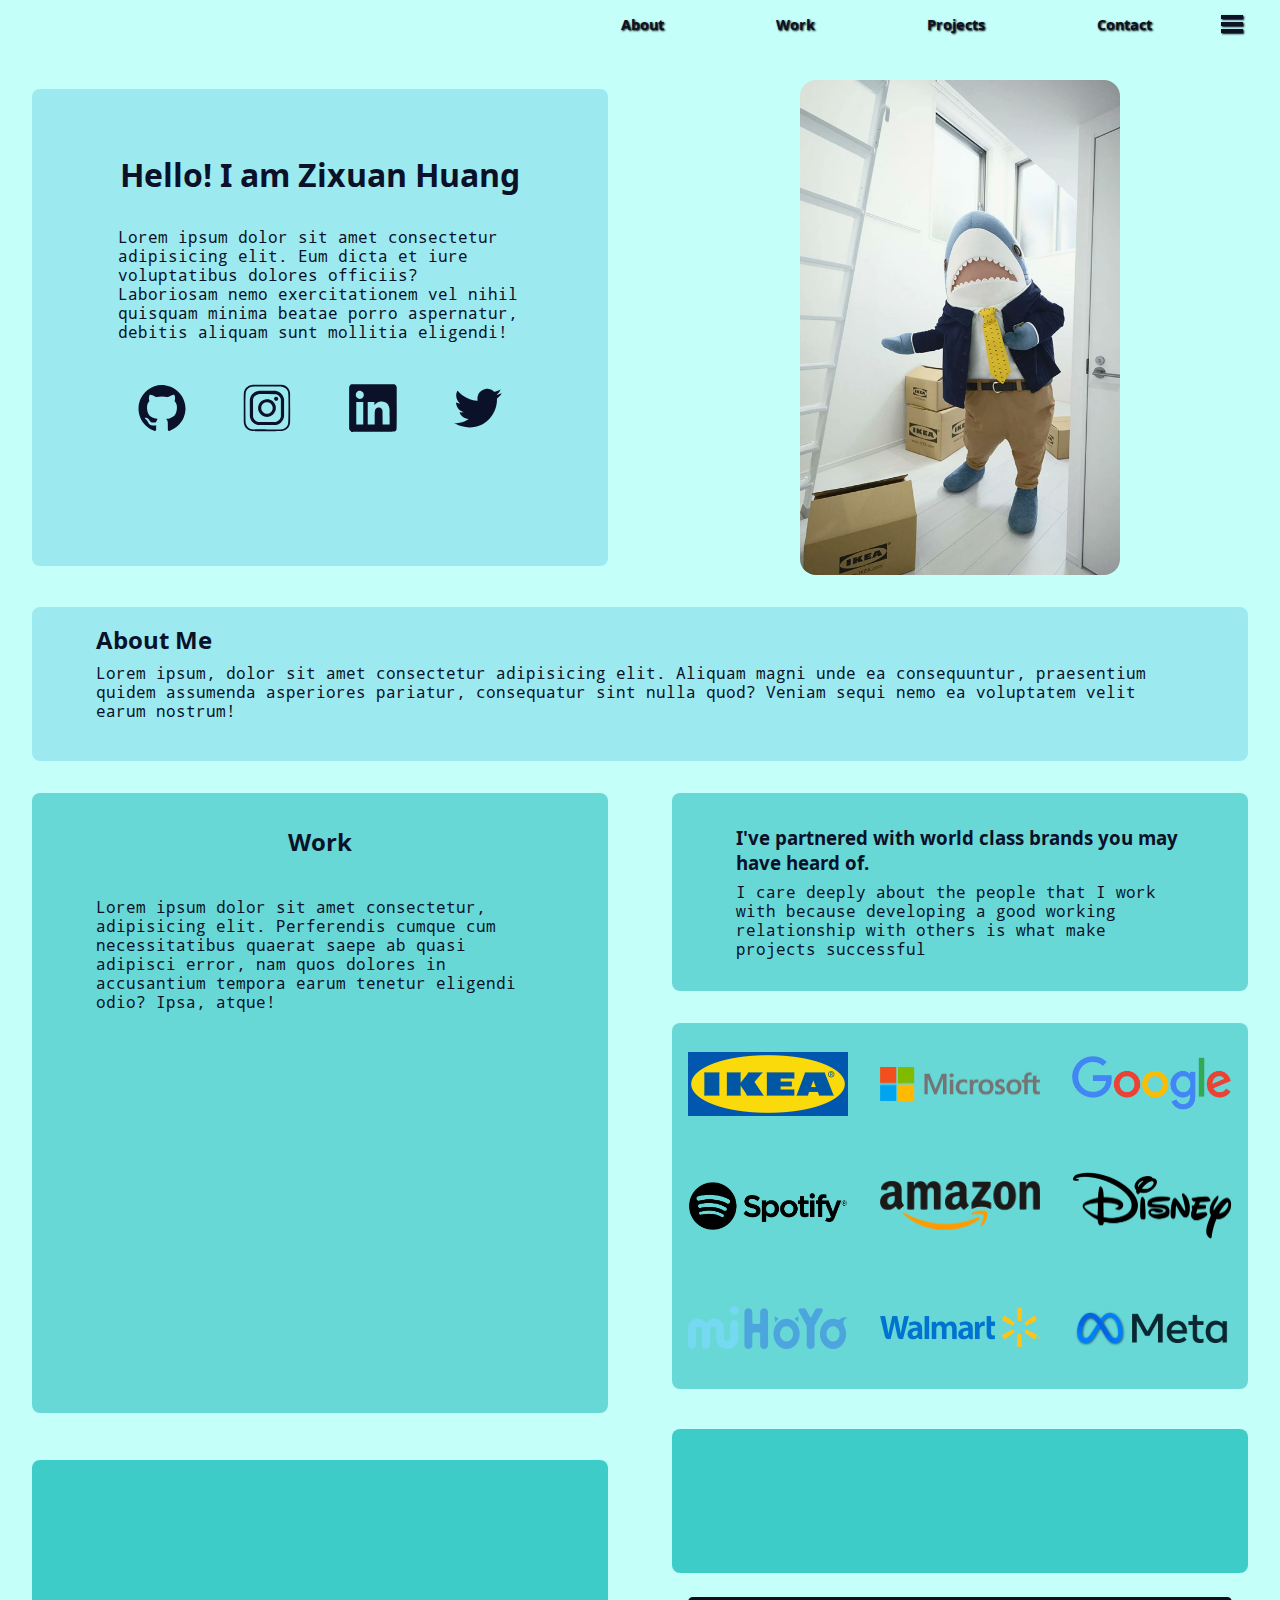
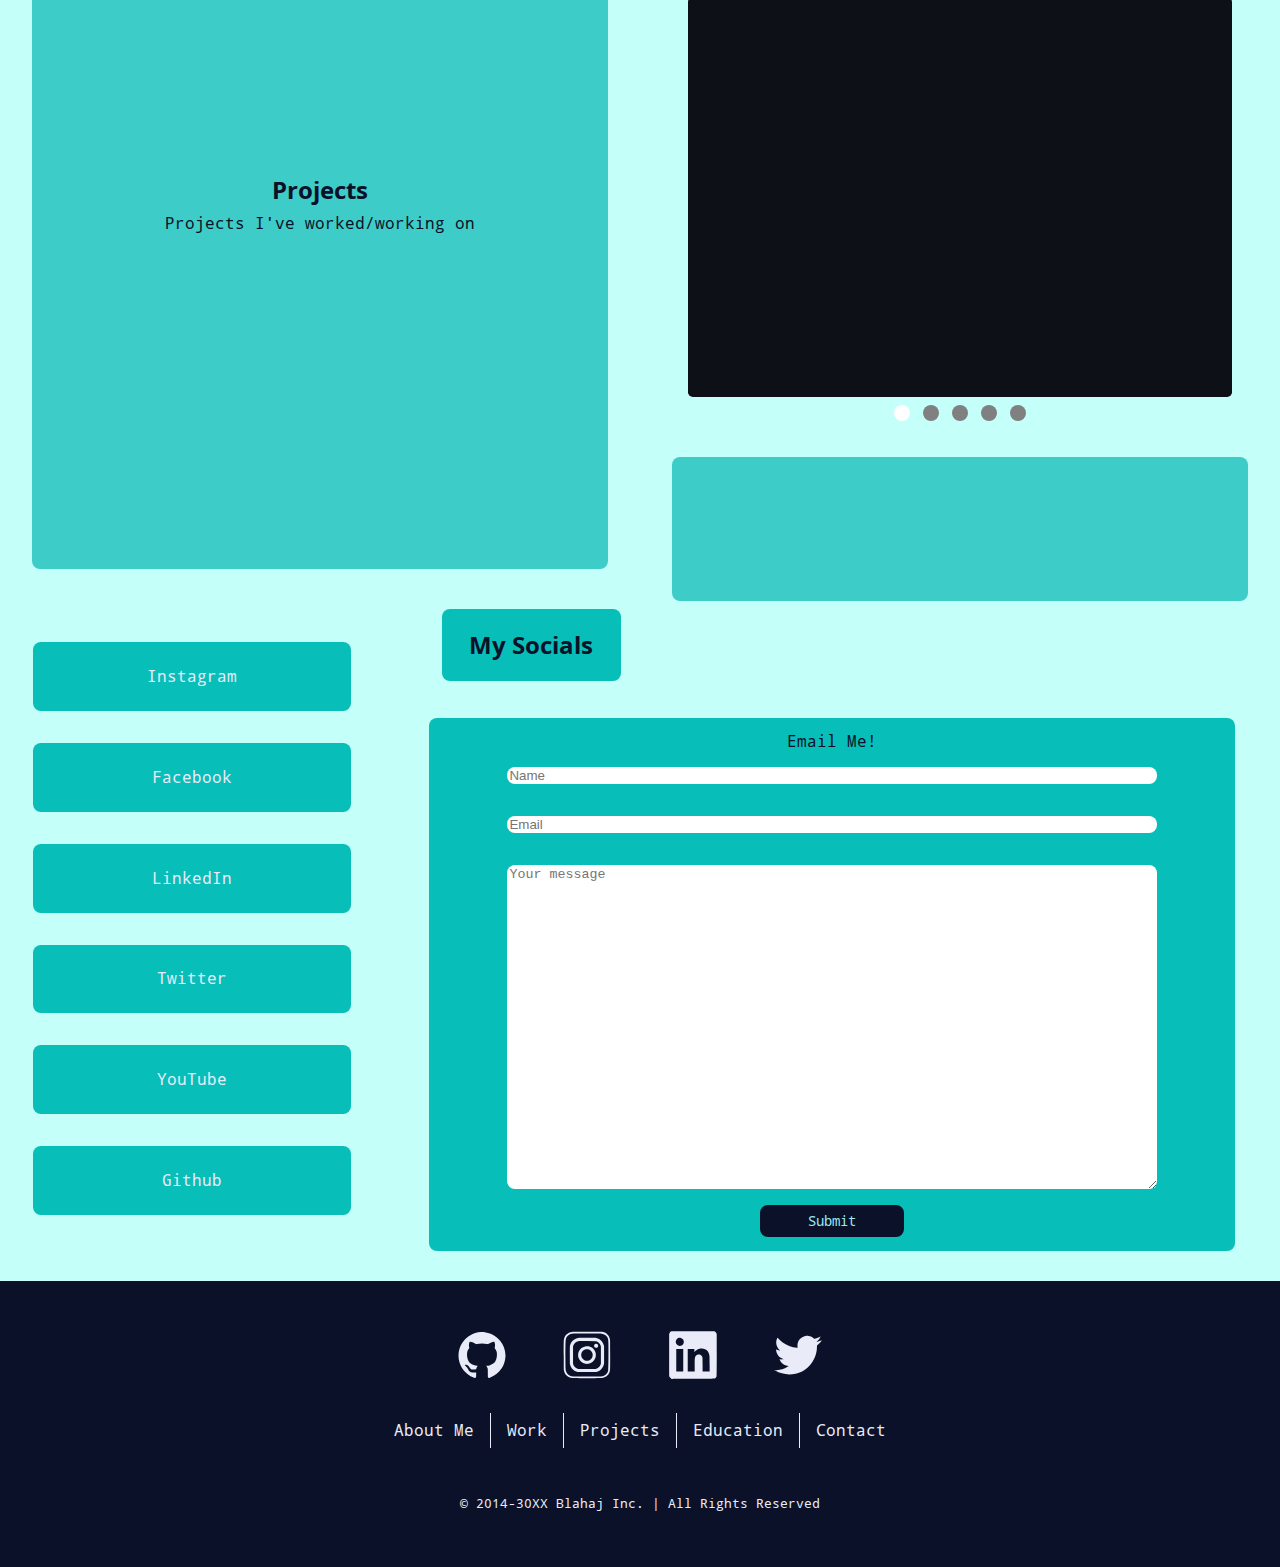
==== commit 1ad016d9: "present" ====
--- a/index.html
+++ b/index.html
@@ -49,42 +49,52 @@
           <ul class="socials-main">
             <li>
 
-              <svg xmlns="http://www.w3.org/2000/svg" width="600" height="600" viewBox="0 0 600 600" class="icon">
-              <g transform="translate(0.000000,600) scale(0.100000,-0.100000)">
-              <path d="M2875 5864 c-281 -21 -501 -58 -701 -118 -210 -63 -297 -96 -465 -180 -605 -302 -1056 -754 -1352 -1359 -182 -370 -279 -771 -294 -1217 -8 -245 37 -595 111 -860 236 -848 896 -1590 1701 -1912 85 -34 239 -88 253 -88 7 0 33 10 58 21 32 15 51 33 64 60 19 35 20 60 20 330 l0 292 -32 -7 c-193 -39 -449 -26 -620 30 -95 31 -204 106 -257 177 -22 28 -64 108 -95 176 -83 186 -177 311 -287 383 -59 38 -139 121 -139 144 0 38 90 61 175 45 151 -28 309 -143 412 -299 81 -124 119 -168 188 -217 116 -83 139 -90 315 -89 157 0 196 6 297 45 48 19 52 23 58 62 21 122 69 227 144 312 l35 40 -54 7 c-343 47 -561 119 -775 259 -248 163 -404 429 -480 819 -22 109 -31 427 -17 535 29 214 132 440 263 580 l28 30 -24 79 c-61 190 -52 389 27 637 21 65 22 67 61 73 121 20 455 -103 686 -252 l85 -55 50 13 c442 108 888 112 1313 13 101 -24 114 -25 130 -11 54 46 242 147 396 212 162 69 264 93 341 82 43 -7 46 -9 64 -59 11 -29 32 -106 47 -172 24 -106 26 -135 22 -250 -3 -103 -10 -149 -31 -219 l-27 -89 24 -26 c83 -89 176 -250 215 -371 50 -153 57 -206 57 -415 0 -337 -59 -589 -196 -831 -53 -94 -210 -258 -309 -323 -82 -53 -264 -142 -350 -169 -102 -34 -266 -70 -372 -83 -54 -6 -98 -13 -98 -15 0 -3 20 -28 44 -58 54 -67 98 -159 122 -256 16 -66 19 -137 23 -585 5 -463 8 -512 23 -536 18 -26 89 -69 114 -69 8 0 59 15 112 34 603 212 1095 596 1458 1136 103 153 137 213 218 383 134 280 233 628 256 902 6 72 16 153 21 180 6 28 8 116 6 200 -22 697 -247 1309 -673 1830 -444 544 -1112 929 -1784 1029 -221 32 -478 49 -605 40z"/>
-              </g>
-              </svg>
-
-            </li>
-            <li>
-
-              <svg xmlns="http://www.w3.org/2000/svg" width="600" height="600" viewBox="0 0 600 600" class="icon">
-              <g transform="translate(0.000000,600) scale(0.100000,-0.100000)">
-              <path d="M1265 5904 c-16 -2 -78 -9 -137 -15 -278 -28 -519 -142 -705 -335 -122 -126 -204 -263 -259 -433 -76 -231 -76 -246 -71 -2216 3 -1478 6 -1723 19 -1805 45 -278 152 -491 334 -667 201 -195 418 -287 744 -318 144 -14 385 -15 1890 -12 1493 3 1738 6 1820 19 278 45 491 152 667 334 195 201 287 418 318 744 14 144 15 385 12 1890 -3 1493 -6 1738 -19 1820 -44 272 -146 478 -323 655 -200 201 -422 298 -750 330 -135 13 -403 15 -1834 14 -922 -1 -1689 -4 -1706 -5z m3535 -238 c261 -26 424 -99 591 -265 111 -112 173 -212 220 -354 35 -106 45 -179 58 -442 29 -550 19 -3068 -13 -3405 -25 -261 -98 -424 -265 -591 -112 -111 -212 -173 -354 -220 -200 -66 -412 -73 -2032 -73 -1630 0 -1853 8 -2052 73 -142 47 -242 109 -354 220 -111 112 -173 212 -220 354 -59 180 -68 386 -76 1652 -6 1084 6 1916 31 2190 25 265 97 427 265 596 112 111 212 173 354 220 195 64 319 68 2132 64 1267 -4 1598 -7 1715 -19z"/><path d="M1925 5140 c-266 -36 -516 -161 -710 -355 -177 -176 -280 -367 -341 -630 -18 -76 -19 -139 -19 -1150 0 -1011 1 -1074 19 -1150 61 -260 168 -458 340 -631 170 -169 353 -270 613 -337 l88 -22 1080 0 1080 0 88 22 c260 67 443 168 613 337 169 170 270 353 337 613 l22 88 0 1080 0 1080 -22 88 c-67 260 -168 443 -337 613 -168 167 -348 267 -609 336 -82 22 -87 22 -1132 24 -577 1 -1077 -2 -1110 -6z m2230 -429 c273 -90 472 -292 557 -561 l23 -75 0 -1080 0 -1080 -23 -74 c-95 -302 -323 -513 -625 -577 -75 -16 -167 -18 -1092 -18 -925 0 -1017 2 -1092 18 -302 64 -530 275 -625 577 l-23 74 0 1080 0 1080 23 75 c95 302 348 529 652 583 14 3 504 4 1090 3 l1065 -2 70 -23z"/><path d="M4066 4396 c-153 -57 -224 -221 -155 -357 51 -101 118 -143 230 -144 61 0 84 5 123 24 142 74 182 265 82 396 -56 73 -194 113 -280 81z"/><path d="M2880 4104 c-426 -54 -773 -323 -928 -720 -47 -119 -65 -232 -65 -394 0 -162 14 -244 64 -380 135 -365 455 -636 841 -711 81 -16 325 -16 406 0 386 75 706 346 841 711 50 136 64 218 64 380 0 127 -3 171 -22 245 -54 223 -146 389 -296 540 -162 162 -335 257 -570 310 -70 16 -269 27 -335 19z m335 -423 c223 -80 392 -247 463 -456 79 -235 25 -515 -133 -694 -78 -88 -134 -131 -232 -181 -103 -51 -204 -74 -323 -74 -118 1 -210 23 -314 75 -220 110 -354 296 -392 542 -47 307 107 600 395 749 31 16 126 49 176 62 11 2 83 3 160 2 113 -3 151 -7 200 -25z"/>
-              </g>
-              </svg>
-
-            </li>
-            <li>
-
-              <svg xmlns="http://www.w3.org/2000/svg" width="600" height="600" viewBox="0 0 600 600" class="icon">
-              <g transform="translate(0.000000,600) scale(0.100000,-0.100000)">
-              <path d="M328 5956 c-133 -39 -237 -141 -282 -276 l-26 -79 0 -2588 c0 -2765 -2 -2622 48 -2736 27 -62 122 -154 193 -190 122 -61 -69 -57 2735 -57 2530 0 2573 0 2636 20 35 10 92 37 128 58 83 50 160 152 190 251 20 68 20 90 20 2652 0 1851 -3 2595 -11 2624 -23 83 -67 160 -121 211 -71 67 -109 89 -198 113 l-75 21 -2580 -1 -2580 0 -77 -23z m1154 -825 c78 -21 161 -69 220 -125 248 -238 185 -655 -121 -811 -230 -116 -509 -45 -650 167 -111 165 -113 392 -7 553 126 190 346 275 558 216z m2788 -1336 c229 -35 389 -113 523 -254 141 -150 220 -344 264 -655 14 -93 17 -258 20 -1034 l4 -922 -440 0 -440 0 -3 853 c-3 839 -4 853 -25 929 -45 157 -105 238 -219 294 -68 34 -84 38 -177 42 -128 5 -202 -8 -294 -53 -151 -74 -232 -218 -262 -465 -7 -52 -11 -373 -11 -842 l0 -758 -435 0 -435 0 0 1405 0 1405 415 0 415 0 2 -187 c2 -127 7 -188 14 -190 7 -2 24 17 39 43 15 25 59 80 98 120 131 139 307 233 502 269 96 18 330 18 445 0z m-2490 -1460 l0 -1405 -435 0 -435 0 0 1405 0 1405 435 0 435 0 0 -1405z"/>
-              </g>
-              </svg>
-
-            </li>
-            <li>
-
-              <svg xmlns="http://www.w3.org/2000/svg" width="600" height="600" viewBox="0 0 600 600" class="icon">
-              <g transform="translate(0.000000,600) scale(0.100000,-0.100000)">
-              <path d="M3932 5384 c-271 -45 -543 -204 -722 -420 -118 -142 -196 -294 -246 -480 -24 -89 -27 -117 -28 -279 -1 -99 3 -207 7 -239 l9 -59 -94 7 c-643 48 -1304 298 -1813 684 -182 139 -404 345 -527 490 -39 45 -74 82 -80 82 -26 0 -126 -267 -147 -395 -51 -308 19 -634 190 -887 81 -118 197 -240 299 -311 13 -9 21 -19 18 -22 -8 -8 -152 13 -248 37 -47 11 -125 38 -175 60 -49 22 -96 42 -104 45 -11 5 -12 -9 -7 -78 11 -126 24 -194 58 -299 122 -375 404 -662 770 -785 58 -19 114 -35 124 -35 43 -1 -15 -19 -115 -35 -101 -17 -288 -17 -378 1 l-33 6 15 -43 c100 -284 343 -551 622 -685 126 -60 265 -97 448 -120 l49 -6 -24 -19 c-14 -11 -68 -48 -120 -83 -428 -288 -951 -435 -1464 -411 -82 4 -155 9 -164 13 -41 15 7 -22 91 -71 753 -443 1657 -582 2553 -393 318 67 689 212 979 383 882 521 1499 1455 1661 2519 20 131 27 223 31 406 l5 238 72 57 c120 96 239 209 325 307 85 98 201 246 201 258 0 4 -33 -7 -72 -23 -120 -49 -290 -98 -445 -129 -139 -27 -178 -30 -142 -9 89 49 275 229 347 337 41 60 134 243 147 289 6 21 -4 18 -97 -30 -198 -102 -423 -185 -598 -222 l-73 -15 -56 53 c-181 172 -407 281 -656 317 -97 13 -294 11 -393 -6z"/>
-              </g>
-              </svg>
+              <a href="https://github.com/zushiiz">
+                <svg xmlns="http://www.w3.org/2000/svg" width="600" height="600" viewBox="0 0 600 600" class="icon">
+                  <g transform="translate(0.000000,600) scale(0.100000,-0.100000)">
+                    <path d="M2875 5864 c-281 -21 -501 -58 -701 -118 -210 -63 -297 -96 -465 -180 -605 -302 -1056 -754 -1352 -1359 -182 -370 -279 -771 -294 -1217 -8 -245 37 -595 111 -860 236 -848 896 -1590 1701 -1912 85 -34 239 -88 253 -88 7 0 33 10 58 21 32 15 51 33 64 60 19 35 20 60 20 330 l0 292 -32 -7 c-193 -39 -449 -26 -620 30 -95 31 -204 106 -257 177 -22 28 -64 108 -95 176 -83 186 -177 311 -287 383 -59 38 -139 121 -139 144 0 38 90 61 175 45 151 -28 309 -143 412 -299 81 -124 119 -168 188 -217 116 -83 139 -90 315 -89 157 0 196 6 297 45 48 19 52 23 58 62 21 122 69 227 144 312 l35 40 -54 7 c-343 47 -561 119 -775 259 -248 163 -404 429 -480 819 -22 109 -31 427 -17 535 29 214 132 440 263 580 l28 30 -24 79 c-61 190 -52 389 27 637 21 65 22 67 61 73 121 20 455 -103 686 -252 l85 -55 50 13 c442 108 888 112 1313 13 101 -24 114 -25 130 -11 54 46 242 147 396 212 162 69 264 93 341 82 43 -7 46 -9 64 -59 11 -29 32 -106 47 -172 24 -106 26 -135 22 -250 -3 -103 -10 -149 -31 -219 l-27 -89 24 -26 c83 -89 176 -250 215 -371 50 -153 57 -206 57 -415 0 -337 -59 -589 -196 -831 -53 -94 -210 -258 -309 -323 -82 -53 -264 -142 -350 -169 -102 -34 -266 -70 -372 -83 -54 -6 -98 -13 -98 -15 0 -3 20 -28 44 -58 54 -67 98 -159 122 -256 16 -66 19 -137 23 -585 5 -463 8 -512 23 -536 18 -26 89 -69 114 -69 8 0 59 15 112 34 603 212 1095 596 1458 1136 103 153 137 213 218 383 134 280 233 628 256 902 6 72 16 153 21 180 6 28 8 116 6 200 -22 697 -247 1309 -673 1830 -444 544 -1112 929 -1784 1029 -221 32 -478 49 -605 40z"/>
+                  </g>
+                </svg>
+              </a>
+
+            </li>
+            <li>
+
+              <a href="https://www.instagram.com/zushii.h/">
+                <svg xmlns="http://www.w3.org/2000/svg" width="600" height="600" viewBox="0 0 600 600" class="icon">
+                  <g transform="translate(0.000000,600) scale(0.100000,-0.100000)">
+                    <path d="M1265 5904 c-16 -2 -78 -9 -137 -15 -278 -28 -519 -142 -705 -335 -122 -126 -204 -263 -259 -433 -76 -231 -76 -246 -71 -2216 3 -1478 6 -1723 19 -1805 45 -278 152 -491 334 -667 201 -195 418 -287 744 -318 144 -14 385 -15 1890 -12 1493 3 1738 6 1820 19 278 45 491 152 667 334 195 201 287 418 318 744 14 144 15 385 12 1890 -3 1493 -6 1738 -19 1820 -44 272 -146 478 -323 655 -200 201 -422 298 -750 330 -135 13 -403 15 -1834 14 -922 -1 -1689 -4 -1706 -5z m3535 -238 c261 -26 424 -99 591 -265 111 -112 173 -212 220 -354 35 -106 45 -179 58 -442 29 -550 19 -3068 -13 -3405 -25 -261 -98 -424 -265 -591 -112 -111 -212 -173 -354 -220 -200 -66 -412 -73 -2032 -73 -1630 0 -1853 8 -2052 73 -142 47 -242 109 -354 220 -111 112 -173 212 -220 354 -59 180 -68 386 -76 1652 -6 1084 6 1916 31 2190 25 265 97 427 265 596 112 111 212 173 354 220 195 64 319 68 2132 64 1267 -4 1598 -7 1715 -19z"/><path d="M1925 5140 c-266 -36 -516 -161 -710 -355 -177 -176 -280 -367 -341 -630 -18 -76 -19 -139 -19 -1150 0 -1011 1 -1074 19 -1150 61 -260 168 -458 340 -631 170 -169 353 -270 613 -337 l88 -22 1080 0 1080 0 88 22 c260 67 443 168 613 337 169 170 270 353 337 613 l22 88 0 1080 0 1080 -22 88 c-67 260 -168 443 -337 613 -168 167 -348 267 -609 336 -82 22 -87 22 -1132 24 -577 1 -1077 -2 -1110 -6z m2230 -429 c273 -90 472 -292 557 -561 l23 -75 0 -1080 0 -1080 -23 -74 c-95 -302 -323 -513 -625 -577 -75 -16 -167 -18 -1092 -18 -925 0 -1017 2 -1092 18 -302 64 -530 275 -625 577 l-23 74 0 1080 0 1080 23 75 c95 302 348 529 652 583 14 3 504 4 1090 3 l1065 -2 70 -23z"/><path d="M4066 4396 c-153 -57 -224 -221 -155 -357 51 -101 118 -143 230 -144 61 0 84 5 123 24 142 74 182 265 82 396 -56 73 -194 113 -280 81z"/><path d="M2880 4104 c-426 -54 -773 -323 -928 -720 -47 -119 -65 -232 -65 -394 0 -162 14 -244 64 -380 135 -365 455 -636 841 -711 81 -16 325 -16 406 0 386 75 706 346 841 711 50 136 64 218 64 380 0 127 -3 171 -22 245 -54 223 -146 389 -296 540 -162 162 -335 257 -570 310 -70 16 -269 27 -335 19z m335 -423 c223 -80 392 -247 463 -456 79 -235 25 -515 -133 -694 -78 -88 -134 -131 -232 -181 -103 -51 -204 -74 -323 -74 -118 1 -210 23 -314 75 -220 110 -354 296 -392 542 -47 307 107 600 395 749 31 16 126 49 176 62 11 2 83 3 160 2 113 -3 151 -7 200 -25z"/>
+                  </g>
+                </svg>
+              </a>
+
+            </li>
+            <li>
+
+              <a href="https://www.linkedin.com/in/zixuan-huang-14728b2b1/">
+                <svg xmlns="http://www.w3.org/2000/svg" width="600" height="600" viewBox="0 0 600 600" class="icon">
+                  <g transform="translate(0.000000,600) scale(0.100000,-0.100000)">
+                    <path d="M328 5956 c-133 -39 -237 -141 -282 -276 l-26 -79 0 -2588 c0 -2765 -2 -2622 48 -2736 27 -62 122 -154 193 -190 122 -61 -69 -57 2735 -57 2530 0 2573 0 2636 20 35 10 92 37 128 58 83 50 160 152 190 251 20 68 20 90 20 2652 0 1851 -3 2595 -11 2624 -23 83 -67 160 -121 211 -71 67 -109 89 -198 113 l-75 21 -2580 -1 -2580 0 -77 -23z m1154 -825 c78 -21 161 -69 220 -125 248 -238 185 -655 -121 -811 -230 -116 -509 -45 -650 167 -111 165 -113 392 -7 553 126 190 346 275 558 216z m2788 -1336 c229 -35 389 -113 523 -254 141 -150 220 -344 264 -655 14 -93 17 -258 20 -1034 l4 -922 -440 0 -440 0 -3 853 c-3 839 -4 853 -25 929 -45 157 -105 238 -219 294 -68 34 -84 38 -177 42 -128 5 -202 -8 -294 -53 -151 -74 -232 -218 -262 -465 -7 -52 -11 -373 -11 -842 l0 -758 -435 0 -435 0 0 1405 0 1405 415 0 415 0 2 -187 c2 -127 7 -188 14 -190 7 -2 24 17 39 43 15 25 59 80 98 120 131 139 307 233 502 269 96 18 330 18 445 0z m-2490 -1460 l0 -1405 -435 0 -435 0 0 1405 0 1405 435 0 435 0 0 -1405z"/>
+                  </g>
+                </svg>
+              </a>
+
+            </li>
+            <li>
+
+              <a href="https://www.twitter.com/notzushii">
+                <svg xmlns="http://www.w3.org/2000/svg" width="600" height="600" viewBox="0 0 600 600" class="icon">
+                  <g transform="translate(0.000000,600) scale(0.100000,-0.100000)">
+                    <path d="M3932 5384 c-271 -45 -543 -204 -722 -420 -118 -142 -196 -294 -246 -480 -24 -89 -27 -117 -28 -279 -1 -99 3 -207 7 -239 l9 -59 -94 7 c-643 48 -1304 298 -1813 684 -182 139 -404 345 -527 490 -39 45 -74 82 -80 82 -26 0 -126 -267 -147 -395 -51 -308 19 -634 190 -887 81 -118 197 -240 299 -311 13 -9 21 -19 18 -22 -8 -8 -152 13 -248 37 -47 11 -125 38 -175 60 -49 22 -96 42 -104 45 -11 5 -12 -9 -7 -78 11 -126 24 -194 58 -299 122 -375 404 -662 770 -785 58 -19 114 -35 124 -35 43 -1 -15 -19 -115 -35 -101 -17 -288 -17 -378 1 l-33 6 15 -43 c100 -284 343 -551 622 -685 126 -60 265 -97 448 -120 l49 -6 -24 -19 c-14 -11 -68 -48 -120 -83 -428 -288 -951 -435 -1464 -411 -82 4 -155 9 -164 13 -41 15 7 -22 91 -71 753 -443 1657 -582 2553 -393 318 67 689 212 979 383 882 521 1499 1455 1661 2519 20 131 27 223 31 406 l5 238 72 57 c120 96 239 209 325 307 85 98 201 246 201 258 0 4 -33 -7 -72 -23 -120 -49 -290 -98 -445 -129 -139 -27 -178 -30 -142 -9 89 49 275 229 347 337 41 60 134 243 147 289 6 21 -4 18 -97 -30 -198 -102 -423 -185 -598 -222 l-73 -15 -56 53 c-181 172 -407 281 -656 317 -97 13 -294 11 -393 -6z"/>
+                  </g>
+                </svg>
+              </a>
 
             </li>
           </ul>
         </div>
+
+        
 
           <img src="assets/1100x1700.jpg" alt="Me" class="me-photo">
 
@@ -167,22 +177,25 @@
     </section>
 
     <section class="socials-section" id="contact">
+      <h2>My Socials</h2>
+
       <ul class="socials-box">
         <li><a href="">Instagram</a></li>
         <li><a href="">Facebook</a></li>
         <li><a href="">LinkedIn</a></li>
         <li><a href="">Twitter</a></li>
-        <li><a href="">Discord</a></li>
         <li><a href="">YouTube</a></li>
         <li><a href="">Github</a></li>
       </ul>
 
-      <h2>My Socials</h2>
+
 
       <div class="email-section">
-        <p>Lorem ipsum dolor sit, amet consectetur adipisicing elit. Autem, eligendi voluptatibus. Exercitationem, fugit modi repellendus quis tenetur error, in assumenda nihil dolorum cupiditate, molestias dignissimos voluptatem. Magnam illo ducimus beatae?</p>
-        <input type="enter your email">
-        <button></button>
+        <span>Email Me!</span>
+        <input type="text" class="input" placeholder="Name">
+        <input type="email" class="input" placeholder="Email">
+        <textarea placeholder="Your message"></textarea>
+        <button class="submit-button">Submit</button>
       </div>
 
     </section>
@@ -195,32 +208,48 @@
 
     <ul class="socials-main">
       <li>
-        <svg xmlns="http://www.w3.org/2000/svg" width="600" height="600" viewBox="0 0 600 600" class="icon">
-        <g transform="translate(0.000000,600) scale(0.100000,-0.100000)">
-        <path d="M2875 5864 c-281 -21 -501 -58 -701 -118 -210 -63 -297 -96 -465 -180 -605 -302 -1056 -754 -1352 -1359 -182 -370 -279 -771 -294 -1217 -8 -245 37 -595 111 -860 236 -848 896 -1590 1701 -1912 85 -34 239 -88 253 -88 7 0 33 10 58 21 32 15 51 33 64 60 19 35 20 60 20 330 l0 292 -32 -7 c-193 -39 -449 -26 -620 30 -95 31 -204 106 -257 177 -22 28 -64 108 -95 176 -83 186 -177 311 -287 383 -59 38 -139 121 -139 144 0 38 90 61 175 45 151 -28 309 -143 412 -299 81 -124 119 -168 188 -217 116 -83 139 -90 315 -89 157 0 196 6 297 45 48 19 52 23 58 62 21 122 69 227 144 312 l35 40 -54 7 c-343 47 -561 119 -775 259 -248 163 -404 429 -480 819 -22 109 -31 427 -17 535 29 214 132 440 263 580 l28 30 -24 79 c-61 190 -52 389 27 637 21 65 22 67 61 73 121 20 455 -103 686 -252 l85 -55 50 13 c442 108 888 112 1313 13 101 -24 114 -25 130 -11 54 46 242 147 396 212 162 69 264 93 341 82 43 -7 46 -9 64 -59 11 -29 32 -106 47 -172 24 -106 26 -135 22 -250 -3 -103 -10 -149 -31 -219 l-27 -89 24 -26 c83 -89 176 -250 215 -371 50 -153 57 -206 57 -415 0 -337 -59 -589 -196 -831 -53 -94 -210 -258 -309 -323 -82 -53 -264 -142 -350 -169 -102 -34 -266 -70 -372 -83 -54 -6 -98 -13 -98 -15 0 -3 20 -28 44 -58 54 -67 98 -159 122 -256 16 -66 19 -137 23 -585 5 -463 8 -512 23 -536 18 -26 89 -69 114 -69 8 0 59 15 112 34 603 212 1095 596 1458 1136 103 153 137 213 218 383 134 280 233 628 256 902 6 72 16 153 21 180 6 28 8 116 6 200 -22 697 -247 1309 -673 1830 -444 544 -1112 929 -1784 1029 -221 32 -478 49 -605 40z"/>
-        </g>
-        </svg>
-      </li>
-      <li>
-        <svg xmlns="http://www.w3.org/2000/svg" width="600" height="600" viewBox="0 0 600 600" class="icon">
-        <g transform="translate(0.000000,600) scale(0.100000,-0.100000)">
-        <path d="M1265 5904 c-16 -2 -78 -9 -137 -15 -278 -28 -519 -142 -705 -335 -122 -126 -204 -263 -259 -433 -76 -231 -76 -246 -71 -2216 3 -1478 6 -1723 19 -1805 45 -278 152 -491 334 -667 201 -195 418 -287 744 -318 144 -14 385 -15 1890 -12 1493 3 1738 6 1820 19 278 45 491 152 667 334 195 201 287 418 318 744 14 144 15 385 12 1890 -3 1493 -6 1738 -19 1820 -44 272 -146 478 -323 655 -200 201 -422 298 -750 330 -135 13 -403 15 -1834 14 -922 -1 -1689 -4 -1706 -5z m3535 -238 c261 -26 424 -99 591 -265 111 -112 173 -212 220 -354 35 -106 45 -179 58 -442 29 -550 19 -3068 -13 -3405 -25 -261 -98 -424 -265 -591 -112 -111 -212 -173 -354 -220 -200 -66 -412 -73 -2032 -73 -1630 0 -1853 8 -2052 73 -142 47 -242 109 -354 220 -111 112 -173 212 -220 354 -59 180 -68 386 -76 1652 -6 1084 6 1916 31 2190 25 265 97 427 265 596 112 111 212 173 354 220 195 64 319 68 2132 64 1267 -4 1598 -7 1715 -19z"/><path d="M1925 5140 c-266 -36 -516 -161 -710 -355 -177 -176 -280 -367 -341 -630 -18 -76 -19 -139 -19 -1150 0 -1011 1 -1074 19 -1150 61 -260 168 -458 340 -631 170 -169 353 -270 613 -337 l88 -22 1080 0 1080 0 88 22 c260 67 443 168 613 337 169 170 270 353 337 613 l22 88 0 1080 0 1080 -22 88 c-67 260 -168 443 -337 613 -168 167 -348 267 -609 336 -82 22 -87 22 -1132 24 -577 1 -1077 -2 -1110 -6z m2230 -429 c273 -90 472 -292 557 -561 l23 -75 0 -1080 0 -1080 -23 -74 c-95 -302 -323 -513 -625 -577 -75 -16 -167 -18 -1092 -18 -925 0 -1017 2 -1092 18 -302 64 -530 275 -625 577 l-23 74 0 1080 0 1080 23 75 c95 302 348 529 652 583 14 3 504 4 1090 3 l1065 -2 70 -23z"/><path d="M4066 4396 c-153 -57 -224 -221 -155 -357 51 -101 118 -143 230 -144 61 0 84 5 123 24 142 74 182 265 82 396 -56 73 -194 113 -280 81z"/><path d="M2880 4104 c-426 -54 -773 -323 -928 -720 -47 -119 -65 -232 -65 -394 0 -162 14 -244 64 -380 135 -365 455 -636 841 -711 81 -16 325 -16 406 0 386 75 706 346 841 711 50 136 64 218 64 380 0 127 -3 171 -22 245 -54 223 -146 389 -296 540 -162 162 -335 257 -570 310 -70 16 -269 27 -335 19z m335 -423 c223 -80 392 -247 463 -456 79 -235 25 -515 -133 -694 -78 -88 -134 -131 -232 -181 -103 -51 -204 -74 -323 -74 -118 1 -210 23 -314 75 -220 110 -354 296 -392 542 -47 307 107 600 395 749 31 16 126 49 176 62 11 2 83 3 160 2 113 -3 151 -7 200 -25z"/>
-        </g>
-        </svg>
-      </li>
-      <li>
-        <svg xmlns="http://www.w3.org/2000/svg" width="600" height="600" viewBox="0 0 600 600" class="icon">
-        <g transform="translate(0.000000,600) scale(0.100000,-0.100000)">
-        <path d="M328 5956 c-133 -39 -237 -141 -282 -276 l-26 -79 0 -2588 c0 -2765 -2 -2622 48 -2736 27 -62 122 -154 193 -190 122 -61 -69 -57 2735 -57 2530 0 2573 0 2636 20 35 10 92 37 128 58 83 50 160 152 190 251 20 68 20 90 20 2652 0 1851 -3 2595 -11 2624 -23 83 -67 160 -121 211 -71 67 -109 89 -198 113 l-75 21 -2580 -1 -2580 0 -77 -23z m1154 -825 c78 -21 161 -69 220 -125 248 -238 185 -655 -121 -811 -230 -116 -509 -45 -650 167 -111 165 -113 392 -7 553 126 190 346 275 558 216z m2788 -1336 c229 -35 389 -113 523 -254 141 -150 220 -344 264 -655 14 -93 17 -258 20 -1034 l4 -922 -440 0 -440 0 -3 853 c-3 839 -4 853 -25 929 -45 157 -105 238 -219 294 -68 34 -84 38 -177 42 -128 5 -202 -8 -294 -53 -151 -74 -232 -218 -262 -465 -7 -52 -11 -373 -11 -842 l0 -758 -435 0 -435 0 0 1405 0 1405 415 0 415 0 2 -187 c2 -127 7 -188 14 -190 7 -2 24 17 39 43 15 25 59 80 98 120 131 139 307 233 502 269 96 18 330 18 445 0z m-2490 -1460 l0 -1405 -435 0 -435 0 0 1405 0 1405 435 0 435 0 0 -1405z"/>
-        </g>
-        </svg>
-      </li>
-      <li>
-        <svg xmlns="http://www.w3.org/2000/svg" width="600" height="600" viewBox="0 0 600 600" class="icon">
-        <g transform="translate(0.000000,600) scale(0.100000,-0.100000)">
-        <path d="M3932 5384 c-271 -45 -543 -204 -722 -420 -118 -142 -196 -294 -246 -480 -24 -89 -27 -117 -28 -279 -1 -99 3 -207 7 -239 l9 -59 -94 7 c-643 48 -1304 298 -1813 684 -182 139 -404 345 -527 490 -39 45 -74 82 -80 82 -26 0 -126 -267 -147 -395 -51 -308 19 -634 190 -887 81 -118 197 -240 299 -311 13 -9 21 -19 18 -22 -8 -8 -152 13 -248 37 -47 11 -125 38 -175 60 -49 22 -96 42 -104 45 -11 5 -12 -9 -7 -78 11 -126 24 -194 58 -299 122 -375 404 -662 770 -785 58 -19 114 -35 124 -35 43 -1 -15 -19 -115 -35 -101 -17 -288 -17 -378 1 l-33 6 15 -43 c100 -284 343 -551 622 -685 126 -60 265 -97 448 -120 l49 -6 -24 -19 c-14 -11 -68 -48 -120 -83 -428 -288 -951 -435 -1464 -411 -82 4 -155 9 -164 13 -41 15 7 -22 91 -71 753 -443 1657 -582 2553 -393 318 67 689 212 979 383 882 521 1499 1455 1661 2519 20 131 27 223 31 406 l5 238 72 57 c120 96 239 209 325 307 85 98 201 246 201 258 0 4 -33 -7 -72 -23 -120 -49 -290 -98 -445 -129 -139 -27 -178 -30 -142 -9 89 49 275 229 347 337 41 60 134 243 147 289 6 21 -4 18 -97 -30 -198 -102 -423 -185 -598 -222 l-73 -15 -56 53 c-181 172 -407 281 -656 317 -97 13 -294 11 -393 -6z"/>
-        </g>
-        </svg>
+
+        <a href="https://github.com/zushiiz">
+          <svg xmlns="http://www.w3.org/2000/svg" width="600" height="600" viewBox="0 0 600 600" class="icon">
+            <g transform="translate(0.000000,600) scale(0.100000,-0.100000)">
+              <path d="M2875 5864 c-281 -21 -501 -58 -701 -118 -210 -63 -297 -96 -465 -180 -605 -302 -1056 -754 -1352 -1359 -182 -370 -279 -771 -294 -1217 -8 -245 37 -595 111 -860 236 -848 896 -1590 1701 -1912 85 -34 239 -88 253 -88 7 0 33 10 58 21 32 15 51 33 64 60 19 35 20 60 20 330 l0 292 -32 -7 c-193 -39 -449 -26 -620 30 -95 31 -204 106 -257 177 -22 28 -64 108 -95 176 -83 186 -177 311 -287 383 -59 38 -139 121 -139 144 0 38 90 61 175 45 151 -28 309 -143 412 -299 81 -124 119 -168 188 -217 116 -83 139 -90 315 -89 157 0 196 6 297 45 48 19 52 23 58 62 21 122 69 227 144 312 l35 40 -54 7 c-343 47 -561 119 -775 259 -248 163 -404 429 -480 819 -22 109 -31 427 -17 535 29 214 132 440 263 580 l28 30 -24 79 c-61 190 -52 389 27 637 21 65 22 67 61 73 121 20 455 -103 686 -252 l85 -55 50 13 c442 108 888 112 1313 13 101 -24 114 -25 130 -11 54 46 242 147 396 212 162 69 264 93 341 82 43 -7 46 -9 64 -59 11 -29 32 -106 47 -172 24 -106 26 -135 22 -250 -3 -103 -10 -149 -31 -219 l-27 -89 24 -26 c83 -89 176 -250 215 -371 50 -153 57 -206 57 -415 0 -337 -59 -589 -196 -831 -53 -94 -210 -258 -309 -323 -82 -53 -264 -142 -350 -169 -102 -34 -266 -70 -372 -83 -54 -6 -98 -13 -98 -15 0 -3 20 -28 44 -58 54 -67 98 -159 122 -256 16 -66 19 -137 23 -585 5 -463 8 -512 23 -536 18 -26 89 -69 114 -69 8 0 59 15 112 34 603 212 1095 596 1458 1136 103 153 137 213 218 383 134 280 233 628 256 902 6 72 16 153 21 180 6 28 8 116 6 200 -22 697 -247 1309 -673 1830 -444 544 -1112 929 -1784 1029 -221 32 -478 49 -605 40z"/>
+            </g>
+          </svg>
+        </a>
+
+      </li>
+      <li>
+
+        <a href="https://www.instagram.com/zushii.h/">
+          <svg xmlns="http://www.w3.org/2000/svg" width="600" height="600" viewBox="0 0 600 600" class="icon">
+            <g transform="translate(0.000000,600) scale(0.100000,-0.100000)">
+              <path d="M1265 5904 c-16 -2 -78 -9 -137 -15 -278 -28 -519 -142 -705 -335 -122 -126 -204 -263 -259 -433 -76 -231 -76 -246 -71 -2216 3 -1478 6 -1723 19 -1805 45 -278 152 -491 334 -667 201 -195 418 -287 744 -318 144 -14 385 -15 1890 -12 1493 3 1738 6 1820 19 278 45 491 152 667 334 195 201 287 418 318 744 14 144 15 385 12 1890 -3 1493 -6 1738 -19 1820 -44 272 -146 478 -323 655 -200 201 -422 298 -750 330 -135 13 -403 15 -1834 14 -922 -1 -1689 -4 -1706 -5z m3535 -238 c261 -26 424 -99 591 -265 111 -112 173 -212 220 -354 35 -106 45 -179 58 -442 29 -550 19 -3068 -13 -3405 -25 -261 -98 -424 -265 -591 -112 -111 -212 -173 -354 -220 -200 -66 -412 -73 -2032 -73 -1630 0 -1853 8 -2052 73 -142 47 -242 109 -354 220 -111 112 -173 212 -220 354 -59 180 -68 386 -76 1652 -6 1084 6 1916 31 2190 25 265 97 427 265 596 112 111 212 173 354 220 195 64 319 68 2132 64 1267 -4 1598 -7 1715 -19z"/><path d="M1925 5140 c-266 -36 -516 -161 -710 -355 -177 -176 -280 -367 -341 -630 -18 -76 -19 -139 -19 -1150 0 -1011 1 -1074 19 -1150 61 -260 168 -458 340 -631 170 -169 353 -270 613 -337 l88 -22 1080 0 1080 0 88 22 c260 67 443 168 613 337 169 170 270 353 337 613 l22 88 0 1080 0 1080 -22 88 c-67 260 -168 443 -337 613 -168 167 -348 267 -609 336 -82 22 -87 22 -1132 24 -577 1 -1077 -2 -1110 -6z m2230 -429 c273 -90 472 -292 557 -561 l23 -75 0 -1080 0 -1080 -23 -74 c-95 -302 -323 -513 -625 -577 -75 -16 -167 -18 -1092 -18 -925 0 -1017 2 -1092 18 -302 64 -530 275 -625 577 l-23 74 0 1080 0 1080 23 75 c95 302 348 529 652 583 14 3 504 4 1090 3 l1065 -2 70 -23z"/><path d="M4066 4396 c-153 -57 -224 -221 -155 -357 51 -101 118 -143 230 -144 61 0 84 5 123 24 142 74 182 265 82 396 -56 73 -194 113 -280 81z"/><path d="M2880 4104 c-426 -54 -773 -323 -928 -720 -47 -119 -65 -232 -65 -394 0 -162 14 -244 64 -380 135 -365 455 -636 841 -711 81 -16 325 -16 406 0 386 75 706 346 841 711 50 136 64 218 64 380 0 127 -3 171 -22 245 -54 223 -146 389 -296 540 -162 162 -335 257 -570 310 -70 16 -269 27 -335 19z m335 -423 c223 -80 392 -247 463 -456 79 -235 25 -515 -133 -694 -78 -88 -134 -131 -232 -181 -103 -51 -204 -74 -323 -74 -118 1 -210 23 -314 75 -220 110 -354 296 -392 542 -47 307 107 600 395 749 31 16 126 49 176 62 11 2 83 3 160 2 113 -3 151 -7 200 -25z"/>
+            </g>
+          </svg>
+        </a>
+
+      </li>
+      <li>
+
+        <a href="https://www.linkedin.com/in/zixuan-huang-14728b2b1/">
+          <svg xmlns="http://www.w3.org/2000/svg" width="600" height="600" viewBox="0 0 600 600" class="icon">
+            <g transform="translate(0.000000,600) scale(0.100000,-0.100000)">
+              <path d="M328 5956 c-133 -39 -237 -141 -282 -276 l-26 -79 0 -2588 c0 -2765 -2 -2622 48 -2736 27 -62 122 -154 193 -190 122 -61 -69 -57 2735 -57 2530 0 2573 0 2636 20 35 10 92 37 128 58 83 50 160 152 190 251 20 68 20 90 20 2652 0 1851 -3 2595 -11 2624 -23 83 -67 160 -121 211 -71 67 -109 89 -198 113 l-75 21 -2580 -1 -2580 0 -77 -23z m1154 -825 c78 -21 161 -69 220 -125 248 -238 185 -655 -121 -811 -230 -116 -509 -45 -650 167 -111 165 -113 392 -7 553 126 190 346 275 558 216z m2788 -1336 c229 -35 389 -113 523 -254 141 -150 220 -344 264 -655 14 -93 17 -258 20 -1034 l4 -922 -440 0 -440 0 -3 853 c-3 839 -4 853 -25 929 -45 157 -105 238 -219 294 -68 34 -84 38 -177 42 -128 5 -202 -8 -294 -53 -151 -74 -232 -218 -262 -465 -7 -52 -11 -373 -11 -842 l0 -758 -435 0 -435 0 0 1405 0 1405 415 0 415 0 2 -187 c2 -127 7 -188 14 -190 7 -2 24 17 39 43 15 25 59 80 98 120 131 139 307 233 502 269 96 18 330 18 445 0z m-2490 -1460 l0 -1405 -435 0 -435 0 0 1405 0 1405 435 0 435 0 0 -1405z"/>
+            </g>
+          </svg>
+        </a>
+
+      </li>
+      <li>
+
+        <a href="https://www.twitter.com/notzushii">
+          <svg xmlns="http://www.w3.org/2000/svg" width="600" height="600" viewBox="0 0 600 600" class="icon">
+            <g transform="translate(0.000000,600) scale(0.100000,-0.100000)">
+              <path d="M3932 5384 c-271 -45 -543 -204 -722 -420 -118 -142 -196 -294 -246 -480 -24 -89 -27 -117 -28 -279 -1 -99 3 -207 7 -239 l9 -59 -94 7 c-643 48 -1304 298 -1813 684 -182 139 -404 345 -527 490 -39 45 -74 82 -80 82 -26 0 -126 -267 -147 -395 -51 -308 19 -634 190 -887 81 -118 197 -240 299 -311 13 -9 21 -19 18 -22 -8 -8 -152 13 -248 37 -47 11 -125 38 -175 60 -49 22 -96 42 -104 45 -11 5 -12 -9 -7 -78 11 -126 24 -194 58 -299 122 -375 404 -662 770 -785 58 -19 114 -35 124 -35 43 -1 -15 -19 -115 -35 -101 -17 -288 -17 -378 1 l-33 6 15 -43 c100 -284 343 -551 622 -685 126 -60 265 -97 448 -120 l49 -6 -24 -19 c-14 -11 -68 -48 -120 -83 -428 -288 -951 -435 -1464 -411 -82 4 -155 9 -164 13 -41 15 7 -22 91 -71 753 -443 1657 -582 2553 -393 318 67 689 212 979 383 882 521 1499 1455 1661 2519 20 131 27 223 31 406 l5 238 72 57 c120 96 239 209 325 307 85 98 201 246 201 258 0 4 -33 -7 -72 -23 -120 -49 -290 -98 -445 -129 -139 -27 -178 -30 -142 -9 89 49 275 229 347 337 41 60 134 243 147 289 6 21 -4 18 -97 -30 -198 -102 -423 -185 -598 -222 l-73 -15 -56 53 c-181 172 -407 281 -656 317 -97 13 -294 11 -393 -6z"/>
+            </g>
+          </svg>
+        </a>
+
       </li>
     </ul>
 
--- a/style.css
+++ b/style.css
@@ -1,6 +1,6 @@
 :root{
 
-  --bg-color: #e9ebf8;
+  --bg-color: #c4fff9;
   --primary-text: #0a1128;
 
   --secondary-text:#e9ebf8;;
@@ -58,13 +58,17 @@
   position: fixed;
   right: -200%;
   height: 100vh;
-  width: 15vw;
+  width: 17vw;
   display: block;
-  background-color: var(--bg-color);
-  padding-top: 20vh;
+  background-color: var(--secondary-text);
   transition: 0.4s;
   z-index: 10;
 
+  display: flex;
+  flex-direction: column;
+  justify-content: center;
+  align-items: center;
+
 }
 
 .mobile-menu.is-active{
@@ -72,11 +76,9 @@
 }
 
 .mobile-menu a{
-  display: block;
-  margin: 0 auto;
+  margin-bottom: 1rem;
+  padding: 1rem 4rem;
   text-align: center;
-  margin-bottom: 1em;
-  padding: 1em 3em;
   background-color: var(--primary-text);
   width: 100%;
   max-width: 4rem;
@@ -115,10 +117,12 @@
 margin: 0.1em;
 background-color:var(--primary-text);
 transition: 0.4s;
+box-shadow: var(--shadow);
 }
 
 .hamburger.is-active:before{
   transform: translateY(0.51em) rotate(-45deg);
+  box-shadow: none;
 }
 
 .hamburger.is-active .bar{
@@ -127,13 +131,14 @@
 
 .hamburger.is-active:after{
 transform: translateY(-0.51em) rotate(45deg);
+box-shadow: none;
 }
 /*endofham*/
 
 body{
   padding:0;
   margin:0;
-  background-color: white;
+  background-color: var(--bg-color);
   color: var(--primary-text);
 }
 
@@ -169,16 +174,16 @@
 	padding: 0;
 	cursor: pointer;
   text-shadow:var(--shadow);
-  color: var(--secondary-text);
+  color: var(--primary-text);
   font-family:"noto-sans-bold", "Times New Roman", Times, serif;
   font-size: 0.9rem;
 }
+
 .start-page div{
   display: flex;
   flex-direction: column;
   align-items: center;
 }
-
 
 footer div{
   display: flex;
@@ -259,6 +264,48 @@
 
 footer .icon{
   fill: var(--secondary-text);
+}
+
+textarea{
+  width: 80%;
+  min-height: 20rem;
+  overflow: hidden;
+  margin: 1rem 0;
+  border-radius: var(--round);
+  border: none;
+}
+
+.email-section{
+  display: flex;
+  flex-direction: column;
+  justify-content: center;
+  align-items: center;
+}
+
+input{
+  width: 80%;
+  margin: 1rem 0;
+  border-radius: var(--round);
+  border: none;
+}
+
+.submit-button{
+  background: none;
+	padding: 0;
+	cursor: pointer;
+  outline: none;
+  border: none;
+
+  height: 2rem;
+  width: 30%;
+  max-width: 9rem;
+  border-radius: var(--round);
+
+  color: var(--second-section);
+  background-color: var(--primary-text);
+
+  font-family:"noto-mono", "Times New Roman", Times, serif;
+  font-size: 0.9rem;
 }
 
 /*phone*/
@@ -304,9 +351,34 @@
     padding: 2em 0 0 1em;
   }
 
-  body nav{
+  .nav-bar{
     display: grid;
     grid-template-columns: 80% 20%;
+  }
+
+  .socials-box{
+    display: flex;
+    flex-direction: column;
+    flex-wrap: wrap;
+    align-items: center;
+    
+  }
+
+  .socials-box li{
+    margin: 0.5rem 0;
+    width: 100%;
+    max-width: 15rem;
+    height: 2rem;
+    background-color: var(--primary-text);
+    border-radius: var(--round);
+
+    display: flex;
+    align-items: center;
+    justify-content: center;
+  }
+
+  .socials-section h2{
+    text-align: center;
   }
 
 }
@@ -479,6 +551,7 @@
     align-items: center;
     flex-direction: column;
     background-color: none;
+
   }
 
   .socials-box li{
@@ -488,6 +561,10 @@
 
     background-color: var(--fifth-section);
     border-radius: var(--round);
+
+    display: flex;
+    justify-content: center;
+    align-items: center;
   }
 
   .socials-box li:hover{
@@ -500,15 +577,9 @@
   .socials-section h2{
     display: flex;
     width: 20%;
+    min-width: 8rem;
     margin: 0;
     margin-left: 3.6rem;
-    justify-content: center;
-    align-items: center;
-  }
-
-  .email-section{
-    display: flex;
-    flex-direction: column;
     justify-content: center;
     align-items: center;
   }
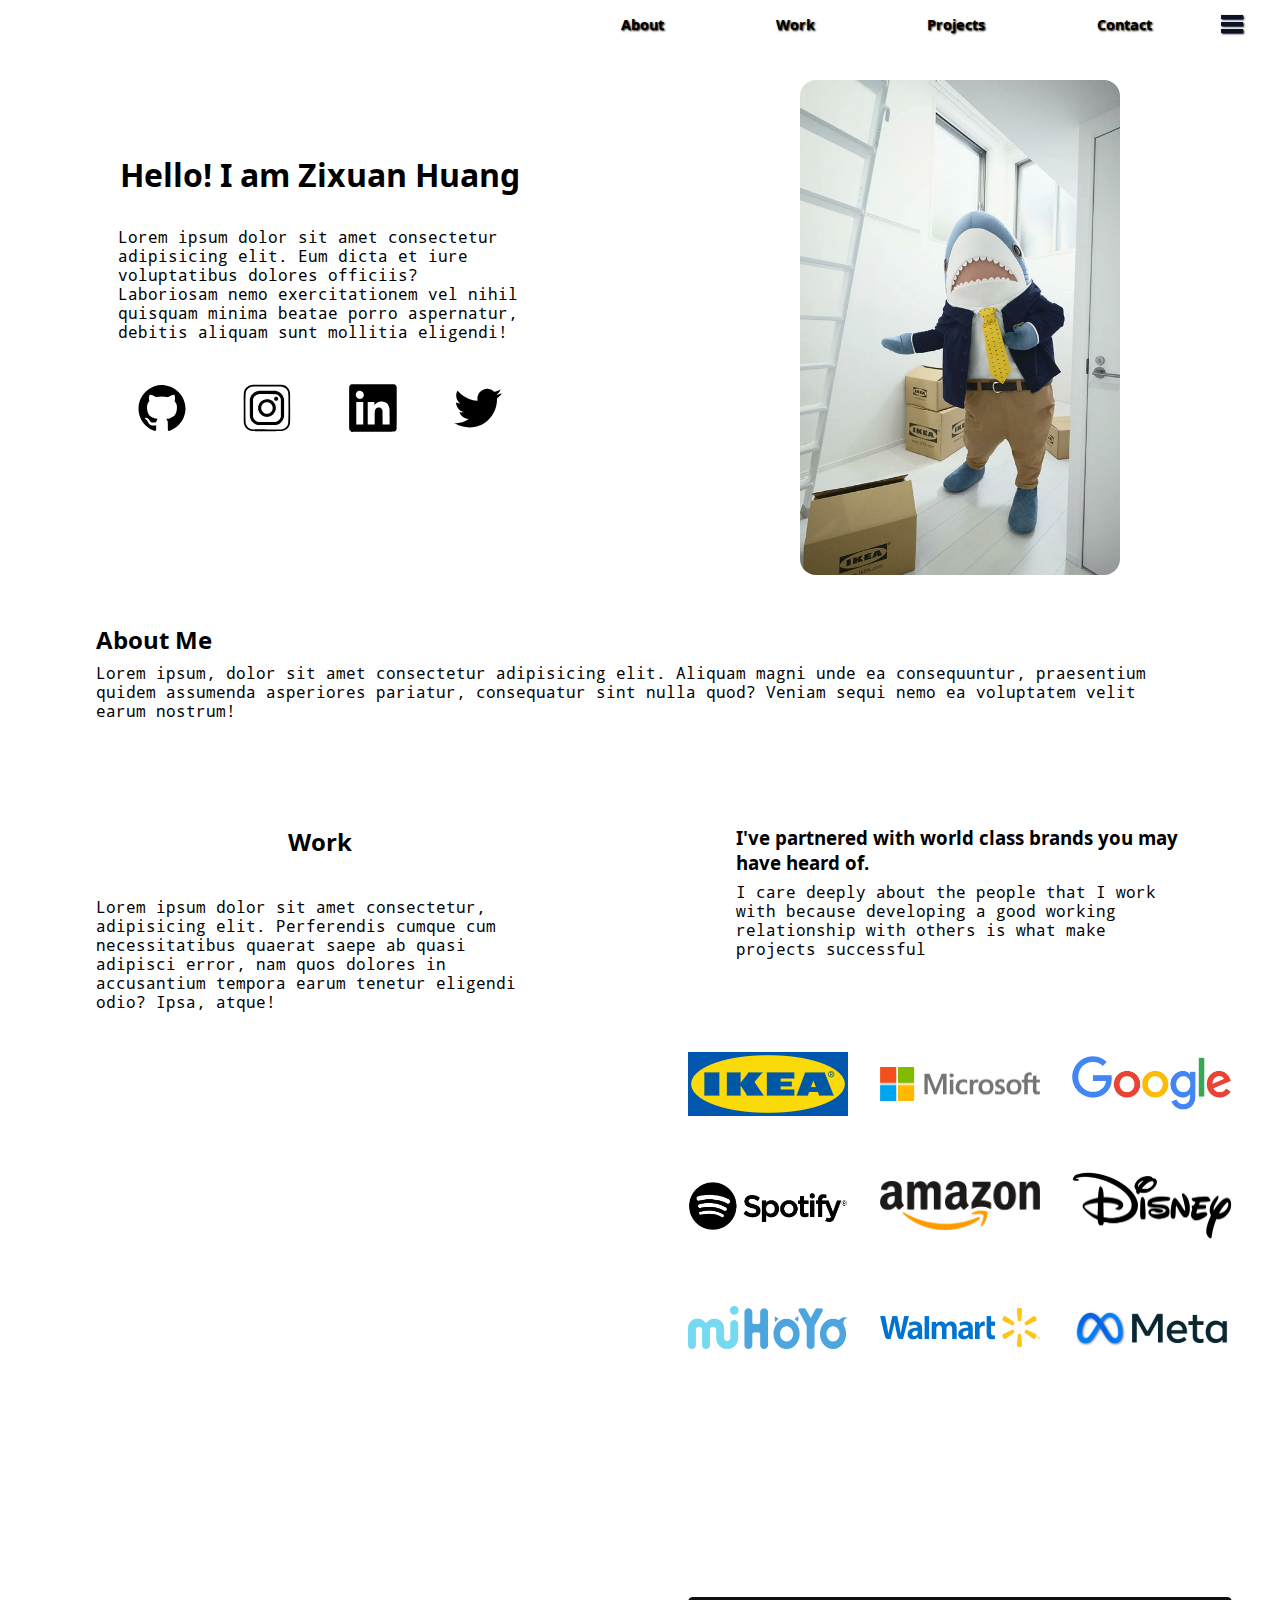
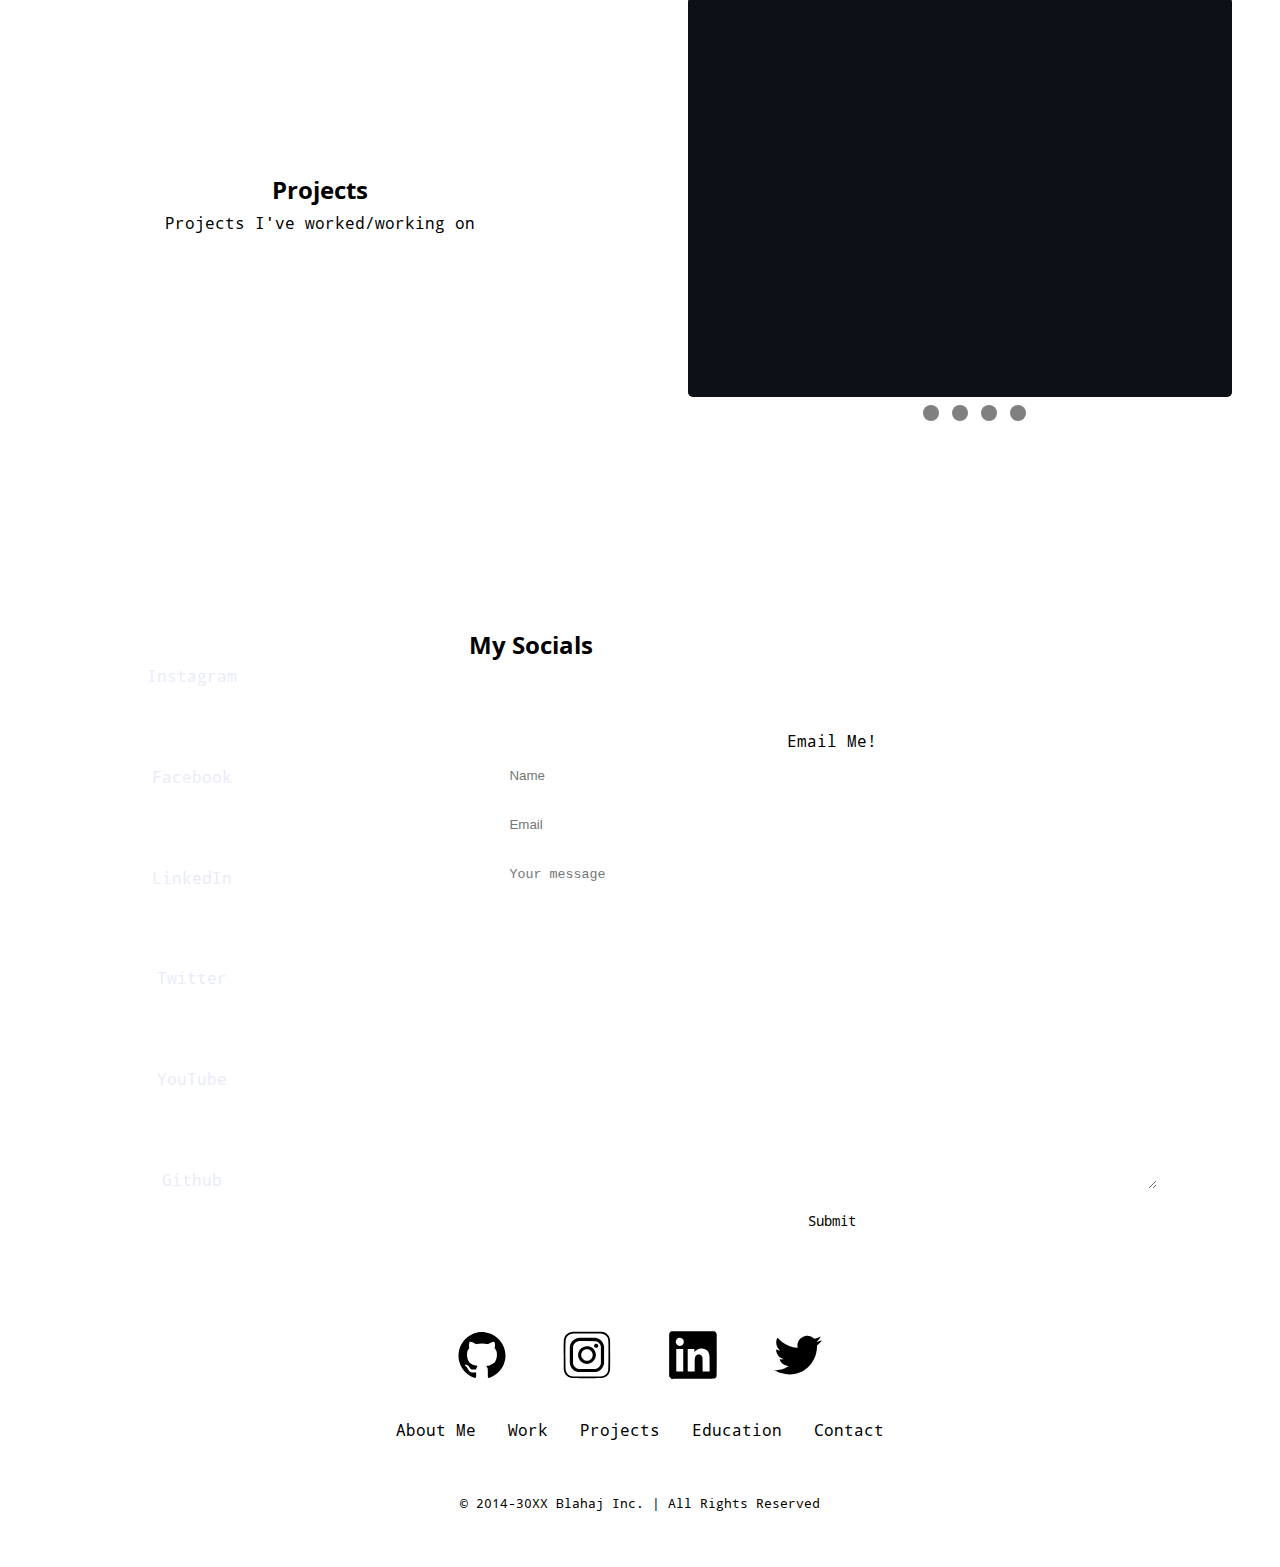
==== commit 5a67f991: "shitty darkmode" ====
--- a/index.html
+++ b/index.html
@@ -4,6 +4,15 @@
   <meta charset="UTF-8">
   <meta name="viewport" content="width=device-width, initial-scale=1.0">
   <title>Portfolio</title>
+
+  <script>
+    let localS = localStorage.getItem("theme")
+
+    if (localS === "dark"){
+    document.documentElement.setAttribute("data-theme", "dark")
+    }
+  </script>
+
   <link rel="stylesheet" href="style.css">
   <link rel="stylesheet" href="github.css">
 
@@ -19,6 +28,9 @@
     <a href="projects.html">Projects</a>
     <a href="">Education</a>
     <a href="temporary.html">Contact</a>
+
+
+    <button class="theme" id="theme-switcher">Magical Button</button>
 
   </nav>
   
--- a/style.css
+++ b/style.css
@@ -1,4 +1,4 @@
-:root{
+:root[data-theme="light"]{
 
   --bg-color: #c4fff9;
   --primary-text: #0a1128;
@@ -12,13 +12,29 @@
   --fifth-section:#07beb8;
 
   --footer-color:var(--primary-text);
-
-
-
+}
+
+:root[data-theme="dark"]{
+  --bg-color: #0D0221;
+  --primary-text:#e9ebf8;
+
+  --secondary-text:#0a1128;
+
+  --first-section:#0F084B;
+  --second-section:#0F084B;
+  --third-section:#0F084B;
+  --fourth-section:#0F084B;
+  --fifth-section:#0F084B;
+
+  --footer-color:var(--primary-text);
+}
+
+:root{
+  --transition: color .3s ease-in-out, background-color .3s ease-in-out, border-color .3s ease-in-out, fill .3s ease-in-out, transform .3s ease-in-out;
   --shadow:1px 1px 2px black;
   --round:0.5rem;
-
-
+  --light-color:#e9ebf8;
+  --dark-color:#0a1128;
 }
 
 @font-face{
@@ -51,6 +67,21 @@
   margin: 0;
   margin-bottom: 1.5rem;
   padding: 0;
+}
+
+.theme{
+  background-color:var(--dark-color);
+  color: var(--light-color);
+
+  font-family: "noto-mono", "Times New Roman", Times, serif;
+  display: flex;
+  cursor: pointer;
+  appearance: none;
+  outline: none;
+  border: none;
+  align-items: center;
+  border-radius:var(--round);
+  height: 2rem;
 }
 
 /*mobile hamburger*/
@@ -60,7 +91,6 @@
   height: 100vh;
   width: 17vw;
   display: block;
-  background-color: var(--secondary-text);
   transition: 0.4s;
   z-index: 10;
 
@@ -68,6 +98,8 @@
   flex-direction: column;
   justify-content: center;
   align-items: center;
+
+  background-color: var(--light-color);
 
 }
 
@@ -79,11 +111,13 @@
   margin-bottom: 1rem;
   padding: 1rem 4rem;
   text-align: center;
-  background-color: var(--primary-text);
   width: 100%;
   max-width: 4rem;
 
   text-decoration:none;
+  border-radius: var(--round);
+
+  background-color:var(--dark-color);
 }
 
 .hamburger-container{
@@ -115,7 +149,7 @@
 width: 100%;
 height: 0.3em;
 margin: 0.1em;
-background-color:var(--primary-text);
+background-color:var(--dark-color);
 transition: 0.4s;
 box-shadow: var(--shadow);
 }
@@ -140,10 +174,12 @@
   margin:0;
   background-color: var(--bg-color);
   color: var(--primary-text);
+
+  transition: var(--transition);
 }
 
 a{
-  color: var(--secondary-text);
+  color: var(--light-color);
   text-decoration: none;
 }
 
@@ -219,6 +255,9 @@
 .footer-links a{
   padding: 0.5em 1em;
   border-right: 1px solid var(--secondary-text);
+
+
+  color: var(--secondary-text);
 }
 #no-border{
   border: none;
